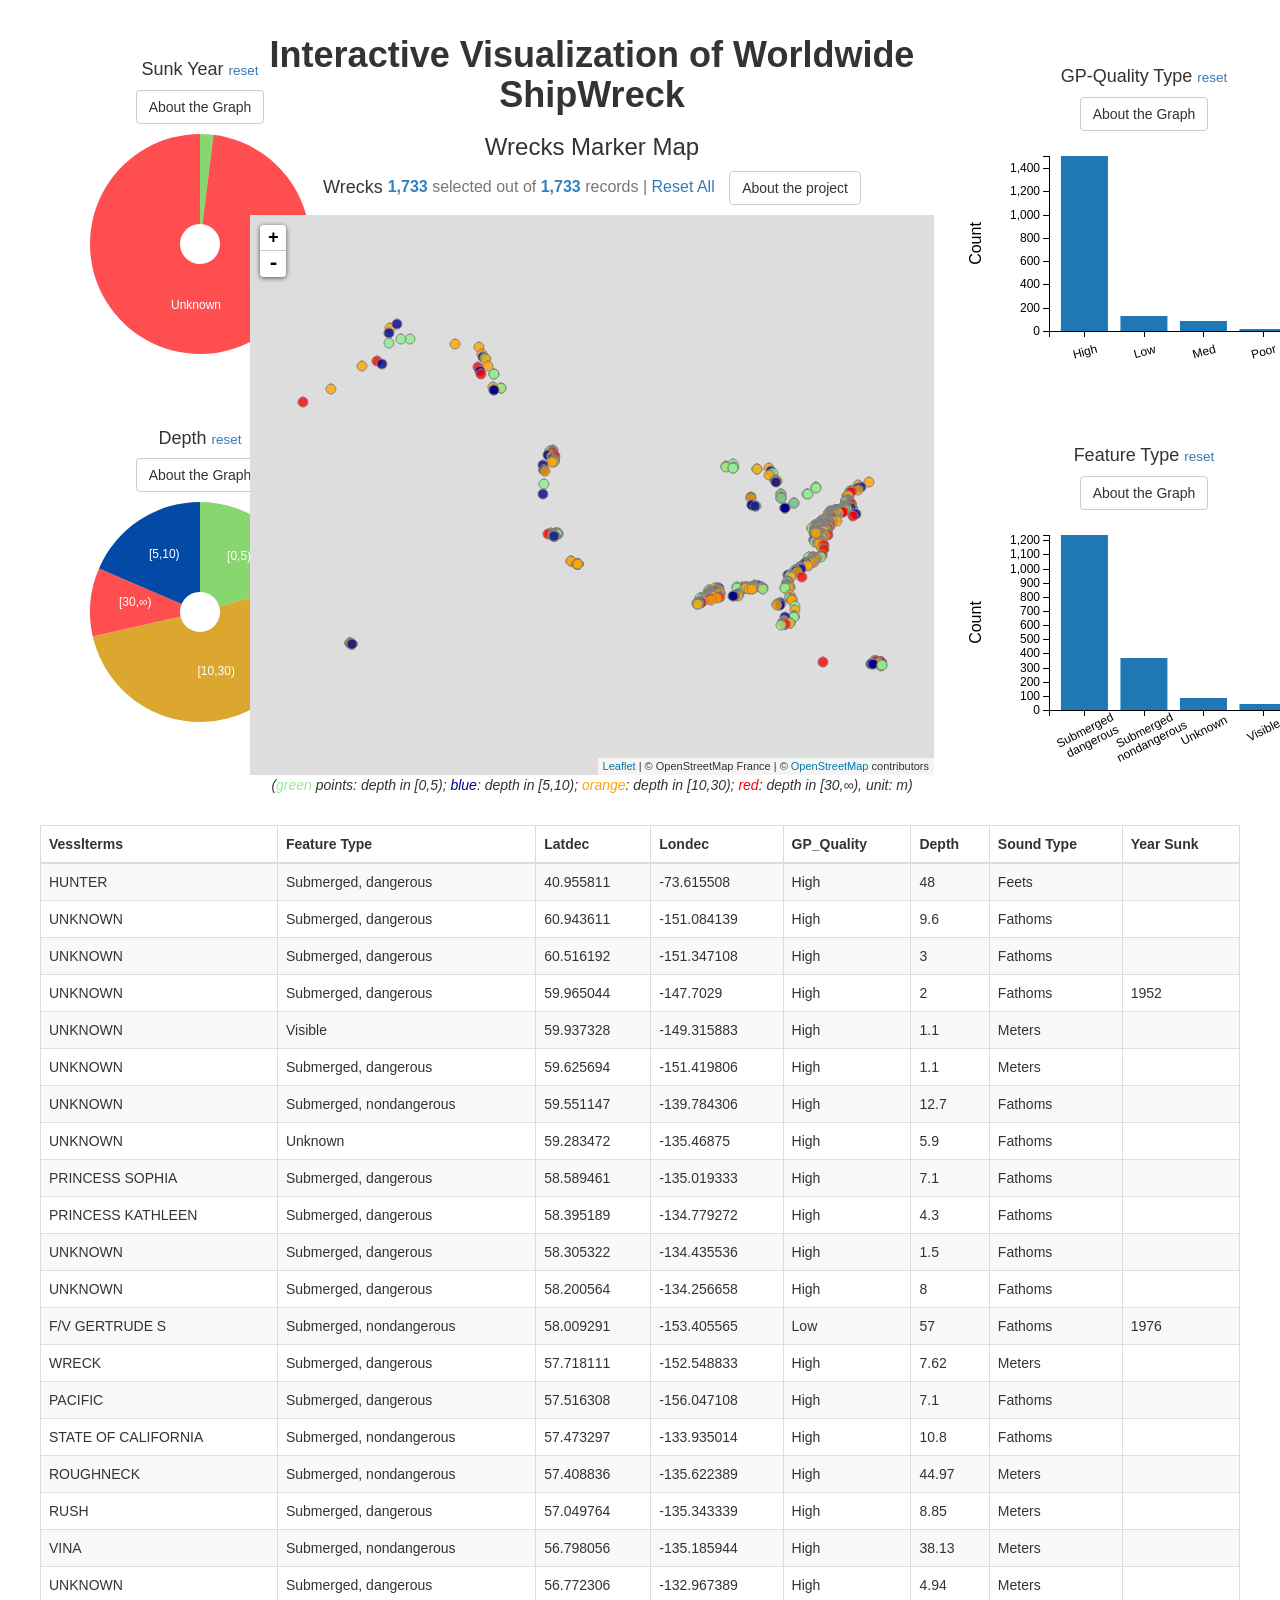
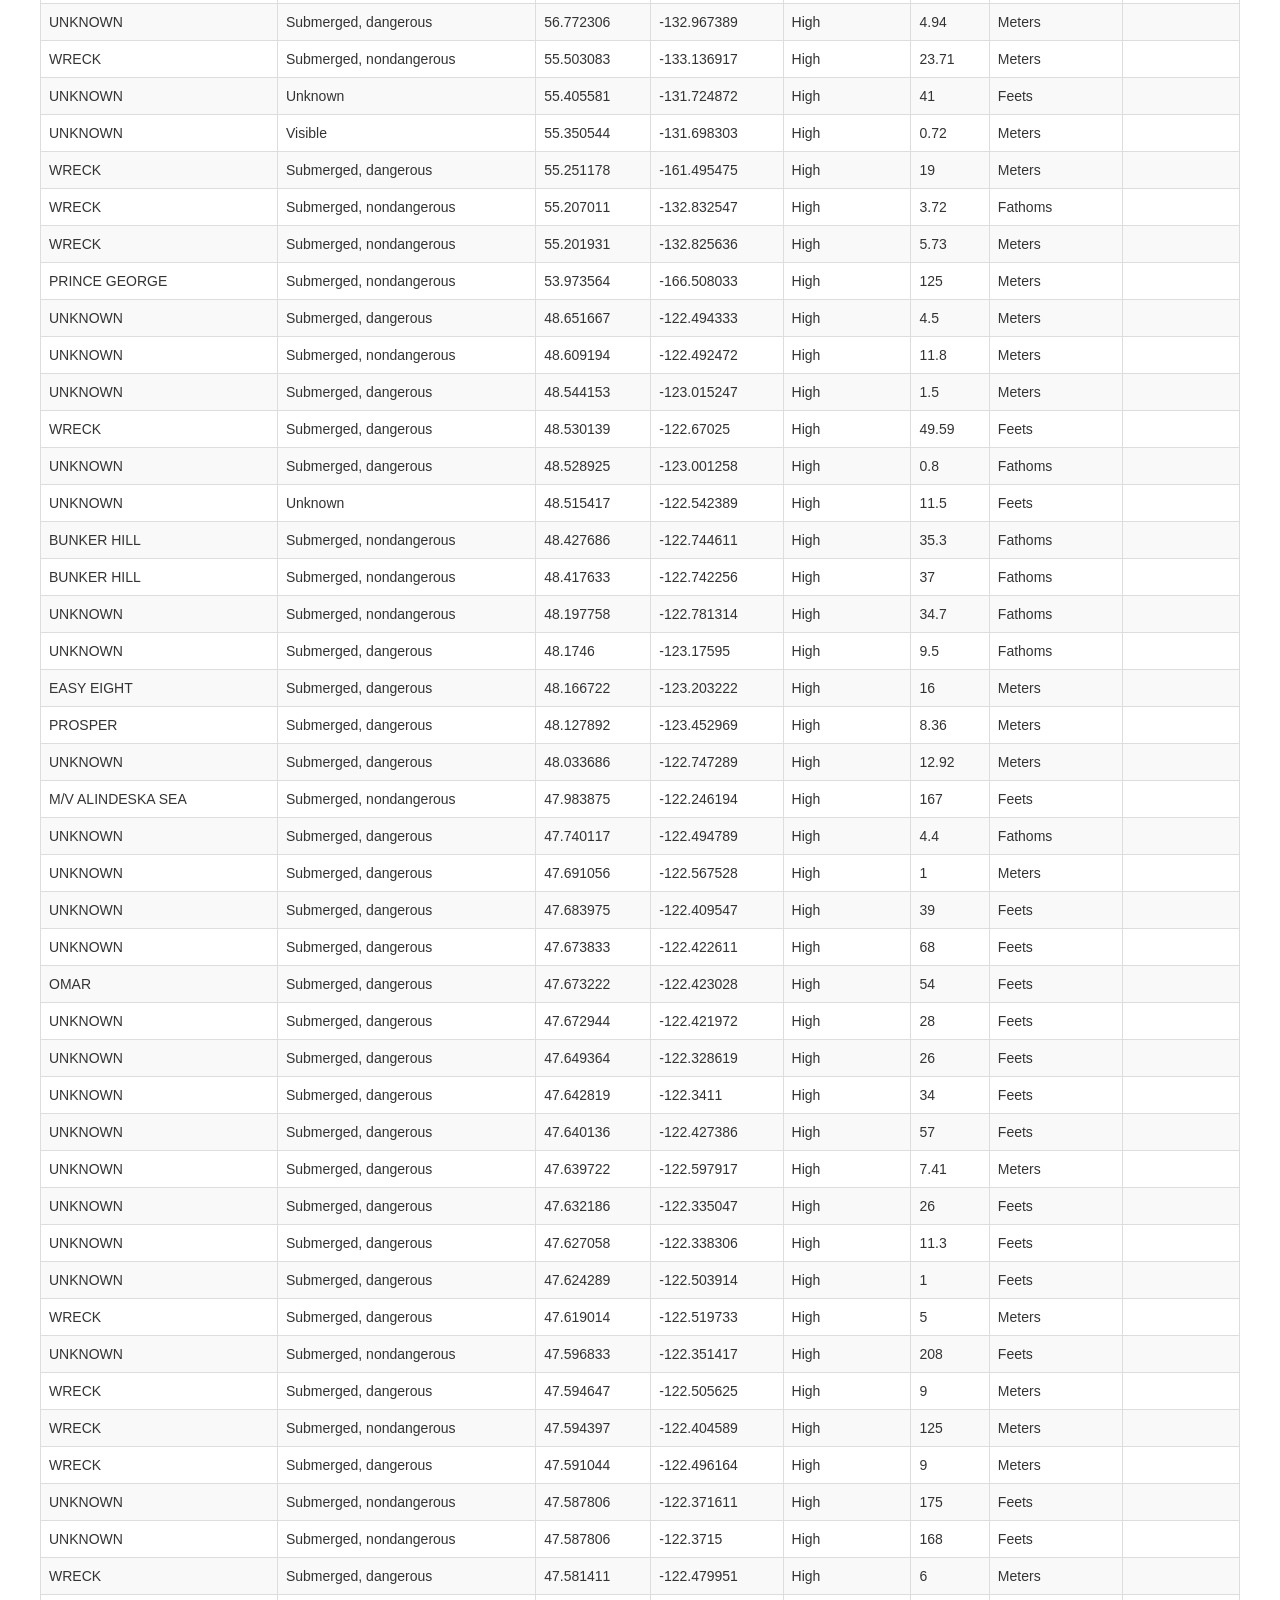
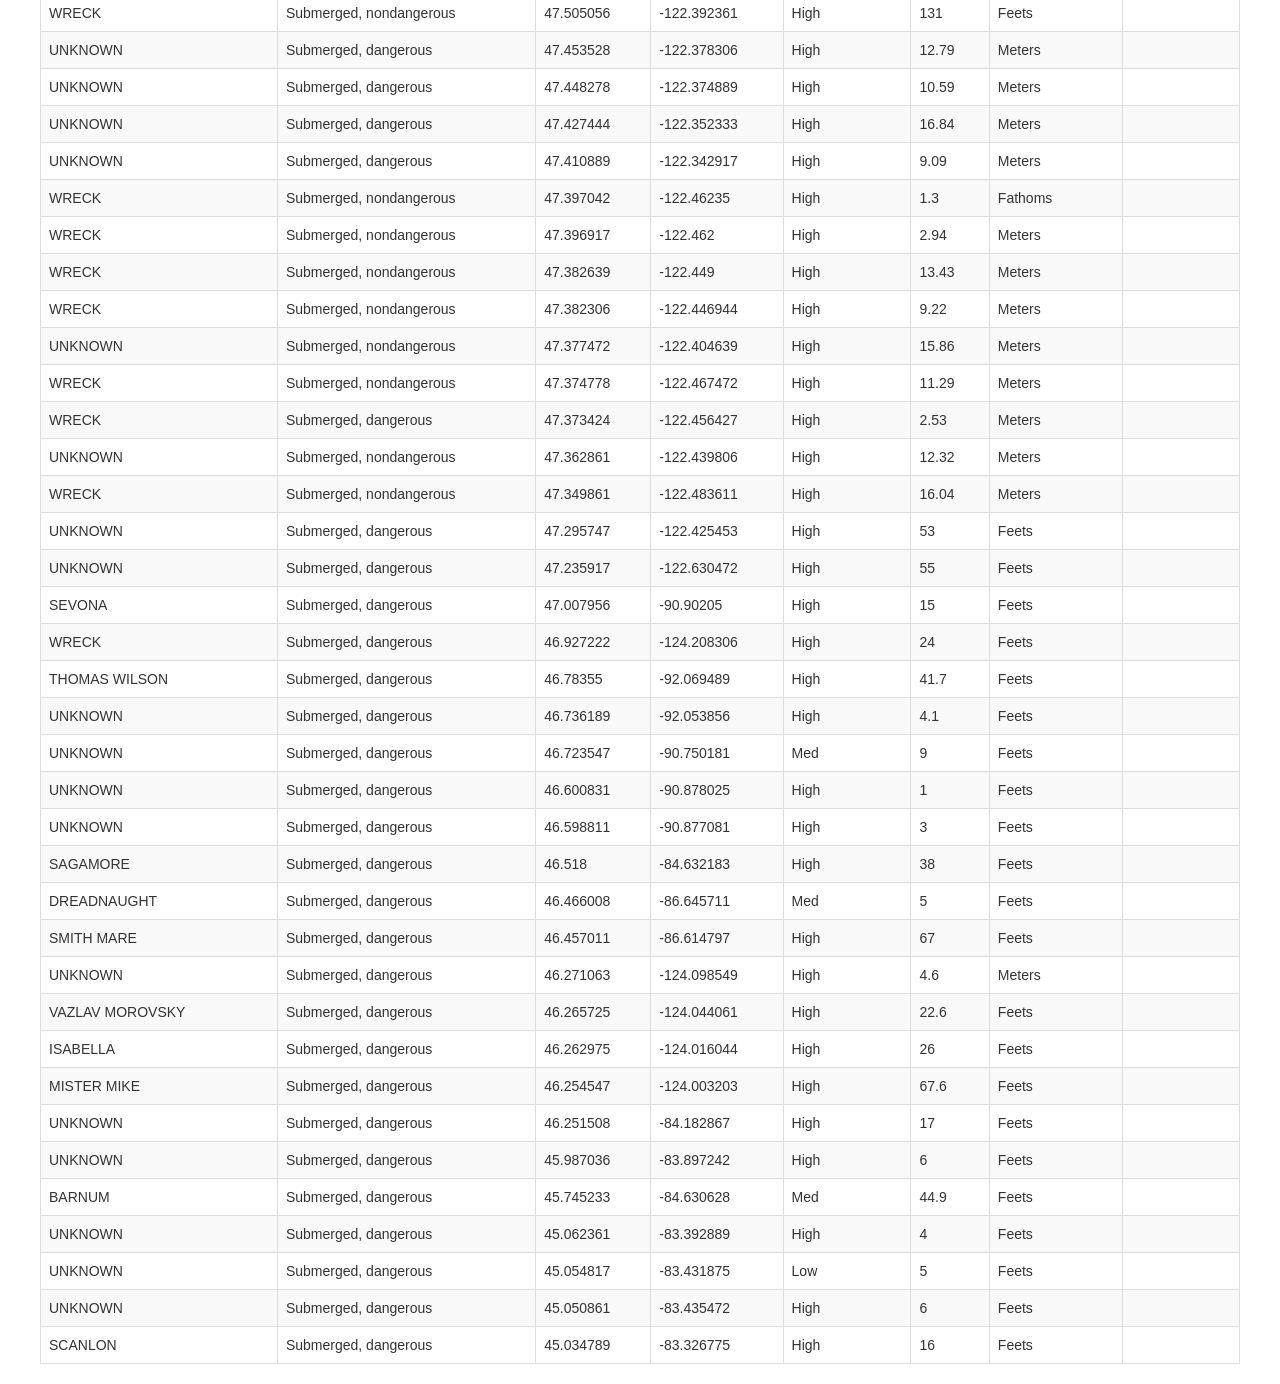
==== index.html @ 2f86470c "Update index.html" ====
<!DOCTYPE html>
<html lang="en">

<head>
    <meta http-equiv="Content-Type" content="text/html; charset=UTF-8">
    <title>Worldwide Wreck Locations</title>
    <meta charset="UTF-8">
    <link rel="icon" href="images/wreck_icon.png" type="image/x-icon">
    <link rel="stylesheet" type="text/css" href="JS_CSS_downloaded_libraries/dc.css">
    <link rel="stylesheet" type="text/css" href="JS_CSS_downloaded_libraries/leaflet.css">
    <link rel="stylesheet" type="text/css" href="JS_CSS_downloaded_libraries/bootstrap.css">
    <link rel="stylesheet" type="text/css" href="myCSS_styleFiles/main.css">
</head>

<body>
    <div class="container-fluid">
        <div class="col" id="control-row" style="float:left; width:15%; margin-right: 30px; margin-top: 50px; margin-bottom:20px; height: 30%;">
            <div class="pie-chart text-center">
                <table align="center">
                    <tr>
                        <td>
                            <h4>Sunk Year <small><a id="year">reset</a></small></h4>
                        </td>
                    </tr>
                    <tr>
                        <td>
                            <button type="button" class="btn btn-default info" data-toggle="modal" data-target="#myModal1">About the Graph</button>
                        </td>
                    </tr> 
                    <tr>
                        <td>
                            <div class="dc-chart" id="chart-ring-year" style="margin-top: 10px;"></div>
                        </td>
                    </tr>
                </table>
            </div>
            <!-- <div class="pie-chart text-center">
                <table align="center">
                    <tr>
                        <td>
                            <h4><br>GP-Quality Type <small><a id="injury" href="#">reset</a></small></h4>
                        </td>
                    </tr>
                    <tr>
                        <td>
                            <div class="dc-chart" id="chart-ring-injury" style="margin-top: 10px;"></div>
                        </td>
                    </tr>
                    <tr>
                        <td>
                            <button type="button" class="btn btn-default info" data-toggle="modal" data-target="#myModal2">About the Graph</button>
                        </td>
                    </tr> 
                </table>
            </div> -->
            <div class="pie-chart text-center">
                <table align="center">
                    <tr>
                        <td>
                            <h4><br>Depth <small><a id="season">reset</a></small> </h4>
                        </td>
                    </tr>
                    <tr>
                        <td>
                            <button type="button" class="btn btn-default info" data-toggle="modal" data-target="#myModal3">About the Graph</button>
                        </td>
                    </tr>
                    <tr>
                        <td>
                            <div class="dc-chart" id="chart-ring-season" style="margin-top: 10px;"></div>
                        </td>
                    </tr> 
                </table>
            </div>
        </div>
        <div class="dc-data-count dc-chart text-center" id="data-count" style="float:left; margin-bottom:20px; width: 57%;">
            <h1><b>Interactive Visualization of Worldwide ShipWreck</b></h1>
            <h3>Wrecks Marker Map</h3>
                    <h4 class="text-center">Wrecks
                        <small style="margin-right:10px;">
                            <span class="filter-count"></span> selected out of <span class="total-count"></span>
                            records |
                            <a id="all" href="#">Reset All</a>
                            </span>
                        </small>
                        <button type="button" class="btn btn-default info" data-toggle="modal"
                            data-target="#myModal">About the project</button>
                    </h4>

            <div class="row text-center" id="control-row">
                <div class="col-xs-7 text-center" style="width:100%; height: 560px;">
                    <div id="map" ></div>
                </div>   
            </div>
            <p><i>(<span style="color:lightgreen">green</span> points: depth in [0,5); <span
                style="color:darkblue">blue</span>: depth in [5,10); <span
                style="color:orange">orange</span>: depth in [10,30); <span style="color:red">red</span>:
                depth in [30,∞), unit: m)</i></p>
        </div>
        <div class="col" style="float:left; width:10%; margin-top: 57px; margin-left:20px;">
            <div class="row-xs-5 row-md-3" style="text-align: center;">
                <table align="center">
                    <tr>
                        <td>
                            <h4>GP-Quality Type <small><a id="sound" href="#">reset</a></small></h4>
                        </td>
                    </tr>
                    <tr>
                        <td>
                            <button type="button" class="btn btn-default info" data-toggle="modal" data-target="#myModal2">About the Graph</button>
                        </td>
                    </tr>
                    <tr>
                        <td>
                            <div class="dc-chart" id="chart-continent-count"></div>
                        </td>
                    </tr> 
                </table>
            </div>
            <div class="row-xs-5 row-md-3" style="text-align: center;">
                <table align="center">
                    <tr>
                        <td>
                            <h4>Feature Type <small><a id="feature" href="#">reset</a></small></h4>
                        </td>
                    </tr>
                    <tr>
                        <td>
                            <button type="button" class="btn btn-default info" data-toggle="modal" data-target="#myModal5">About the Graph</button>
                        </td>
                    </tr>
                    <tr>
                        <td>
                            <div class="dc-chart" id="chart-cause-count"></div>
                        </td>
                    </tr> 
                </table>
            </div>
        </div>
        <div class="row">
            <div class="col-xs-12">
                <table class="table table-bordered table-striped" id="data-table">
                    <thead>
                        <tr class="header">
                            <th>Vesslterms</th>
                            <th>Feature Type</th>
                            <th>Latdec</th>
                            <th>Londec</th>
                            <th>GP_Quality</th>
                            <th>Depth</th>
                            <th>Sound Type</th>
                            <th>Year Sunk</th>
                        </tr>
                    </thead>
                </table>
            </div>
        </div>

        <script type="text/javascript" src="JS_CSS_downloaded_libraries/d3.js"></script>
        <script type="text/javascript" src="JS_CSS_downloaded_libraries/crossfilter.js"></script>
        <script type="text/javascript" src="JS_CSS_downloaded_libraries/dc.js"></script>
        <script type="text/javascript" src="JS_CSS_downloaded_libraries/leaflet.js"></script>
        <script type="text/javascript" src="JS_CSS_downloaded_libraries/underscore-min.js"></script>
        <script type="text/javascript" src="JS_CSS_downloaded_libraries/jQuery.js"></script>
        <script type="text/javascript" src="JS_CSS_downloaded_libraries/Bootstrap.js"></script>
        <script type="text/javascript">
            /* instantiate and configure map */
            var map = L.map('map');
            var wreckMarkers = new L.FeatureGroup();
            var OpenStreetMap = L.tileLayer('https://{s}.tile.openstreetmap.fr/osmfr/{z}/{x}/{y}.png', {
                maxZoom: 20,
                attribution: '&copy; OpenStreetMap France | &copy; <a href="https://www.openstreetmap.org/copyright">OpenStreetMap</a> contributors'
            });

            OpenStreetMap.addTo(map);

            d3.csv("data/AWOIS_Wrecks.csv", function (error, data) {
                var ndx = crossfilter(data);

                var seasonDim = ndx.dimension(function (d) {
                    let depth = d["DEPTH"], unit = d["SOUNDING_TYPE"];
                    if(unit == "Feets") depth = depth * 0.3048;
                    if(unit == "Fathoms") depth = depth * 1.8288;
                    if(unit == "Wire-drag, Feets") depth = depth * 0.3048;
                    if (depth < 5)
                        return "[0,5)";
                    if (depth < 10)
                        return "[5,10)";
                    if (depth < 30)
                        return "[10,30)";
                    return "[30,∞)";
                });
                var yearDim = ndx.dimension(function (d) {
                    if (d["YEARSUNK"] == "") return "Unknown";
                    return "Known"
                });
                var injuryDim = ndx.dimension(function (d) {
                    return d["GP_QUALITY"];
                });
                var continentDim = ndx.dimension(function (d) {
                    return d["GP_QUALITY"];
                });
                var causeDim = ndx.dimension(function (d) {
                    return d["FEATURE_TYPE"];
                });
                var allDim = ndx.dimension(function (d) {
                    return d;
                });

                var all = ndx.groupAll();
                var seasonGroup = seasonDim.group().reduceCount(),
                    injuryGroup = injuryDim.group().reduceCount(),
                    continentGroup = continentDim.group().reduceCount(),
                    yearGroup = yearDim.group().reduceCount(),
                    causeGroup = causeDim.group().reduceCount();

                var seasonChart = dc.pieChart('#chart-ring-season'),
                    yearChart = dc.pieChart('#chart-ring-year'),
                    injuryChart = dc.pieChart('#chart-ring-injury'),
                    continentCountBarChart = dc.barChart('#chart-continent-count'),
                    causeCountBarChart = dc.barChart('#chart-cause-count'),
                    dataCount = dc.dataCount('#data-count'),
                    dataTable = dc.dataTable('#data-table');

                injuryChart
                    .width(320)
                    .height(220)
                    .ordinalColors(['lightgreen', 'orange', 'darkblue', 'red'])
                    .dimension(injuryDim)
                    .group(injuryGroup)
                    .innerRadius(20)

                yearChart
                    .width(320)
                    .height(220)
                    .ordinalColors(['#88d670', '#ff4e50'])
                    .dimension(yearDim)
                    .group(yearGroup)
                    .innerRadius(20)
                    .ordering(function (d) {
                        var order = {
                            'Known': 1,
                            'Unknown': 2
                        };
                        return order[d.key];
                    });

                seasonChart
                    .width(320)
                    .height(220)
                    .ordinalColors(['#88d670', '#DBA72E', '#ff4e50', '#034AA6', '#493F3F'])
                    .dimension(seasonDim)
                    .group(seasonGroup)
                    .innerRadius(20)
                    .ordering(function (d) {
                        var order = {
                            'spring': 1,
                            'summer': 2,
                            'fall': 3,
                            'winter': 4,
                            'unknown': 5,
                        };
                        return order[d.key];
                    });

                continentCountBarChart
                    .width(350)
                    .height(300)
                    .dimension(continentDim)
                    .group(continentGroup)
                    .x(d3.scale.ordinal().domain(
                        continentDim)) //d3.scale.ordinal().domain(genusDim) //d3.scaleBand() for d3 v4
                    .xUnits(dc.units.ordinal)
                    .elasticX(true)
                    .elasticY(true)
                    .brushOn(false)
                    // .centerBar(true)
                    .barPadding(0.2)
                    .outerPadding(0.2)
                    // .gap(30)
                    .yAxisLabel('Count')
                    .margins({
                        top: 25,
                        right: 20,
                        bottom: 100,
                        left: 80
                    })
                    // because of the x axix label, need to set the bootom margin a large number
                    .renderlet(function (chart) {
                        chart.selectAll("g.x text")
                            // .attr('dx', '-30')
                            .attr('dx', '-5')
                            .attr('dy', '15')
                            .attr('transform', "rotate(-15)")
                            .html(function(d) {
                                return d.replace(/,/g, "<br>")
                            });
                    });

                causeCountBarChart
                    .width(350)
                    .height(300)
                    .dimension(causeDim)
                    .group(causeGroup)
                    .x(d3.scale.ordinal().domain(
                        causeDim)) //d3.scale.ordinal().domain(genusDim) //d3.scaleBand() for d3 v4
                    .xUnits(dc.units.ordinal)
                    .elasticX(true)
                    .elasticY(true)
                    .brushOn(false)
                    // .centerBar(true)
                    .yAxisLabel('Count')
                    .margins({
                        top: 25,
                        right: 20,
                        bottom: 100,
                        left: 80
                    })
                    .barPadding(0.2)
                    .outerPadding(0.2)
                    // .gap(20)
                    // because of the x axix label, need to set the bootom margin a large number
                    .renderlet(function (chart) {
                        chart.selectAll("g.x text")
                            // .attr('dx', '-30')
                            .attr('transform', "rotate(-27)")
                            .html(function(d) {
                                var lines = d.split(",");
                                return lines.map(function(line, i) {
                                    return "<tspan x='" + (-10*i+1) + "' dy='" + 1.1 + "em'>" + line + "</tspan>";
                                }).join("");
                            })
                            .attr('dx', '-10')
                            .attr('dy', '45');
                    });
                

                dataCount
                    .dimension(ndx)
                    .group(all);

                // This is where you can adjust the columns of the fields in the tale.
                dataTable
                    .dimension(allDim)
                    .group(function (d) {
                        return 'dc.js insists on putting a row here so I remove it using JS';
                    })
                    .size(100)
                    .columns([
                        function (d) {
                            return d["VESSLTERMS"];
                        },
                        function (d) {
                            return d["FEATURE_TYPE"];
                        },
                        function (d) {
                            return d["LATDEC"];
                        },
                        function (d) {
                            return d["LONDEC"];
                        },
                        function (d) {
                            return d["GP_QUALITY"];
                        },
                        function (d) {
                            return d["DEPTH"];
                        },
                        function (d) {
                            return d["SOUNDING_TYPE"];
                        },
                        function (d) {
                            return d["YEARSUNK"];
                        },

                    ])
                    // This is the place to sort the data table, choose one of the table columns.
                    .sortBy(dc.pluck('country_captalized'))
                    .order(d3.descending)
                    .on('renderlet', function (table) {
                        // each time table is rendered remove nasty extra row dc.js insists on adding
                        table.select('tr.dc-table-group').remove();

                        // update map with Wrecks to match filtered data
                        wreckMarkers.clearLayers();
                        _.each(allDim.top(Infinity), function (d) {
                            var longitude = d["LONDEC"];
                            var latitude = d["LATDEC"];
                            var vessel = d["VESSLTERMS"];
                            var depth = d["DEPTH"];
                            var location = d["location"];
                            var year = d["YEARSUNK"];
                            var gp_quality = d["GP_QUALITY"];
                            var history = d["HISTORY"];

                            var fillColor_Var = "";
                            let unit = d["SOUNDING_TYPE"];
                            if(unit == "Feets") depth = depth * 0.3048;
                            if(unit == "Fathoms") depth = depth * 1.8288;
                            if(unit == "Wire-drag, Feets") depth = depth * 0.3048;

                            if (depth < 5) {
                                fillColor_Var = "lightgreen";
                            } else if (depth < 10) {
                                fillColor_Var = "darkblue";
                            } else if (depth < 30) {
                                fillColor_Var = "orange";
                            } else if (depth != "") {
                                fillColor_Var = "red";
                            } else {
                                fillColor_Var = "#493F3F";
                            }

                            var marker = L.circleMarker([latitude, longitude], {
                                radius: 5,
                                fillColor: fillColor_Var,
                                color: "gray",
                                weight: 1,
                                opacity: 1,
                                fillOpacity: 0.8
                            });

                            marker.bindPopup("<b> Vesselterm: </b>" + vessel + "<br>" +
                                "<b> Depth: </b>" + depth + "m<br>" +
                                "<b> Location: </b>" + '(' + longitude + ',' + latitude +
                                ')' + "<br>" +
                                "<b> Sunk Year: </b>" + year + "<br>" +
                                "<b> GP Quality: </b>" + gp_quality + "<br>" +
                                "<b> History: </b>" + history + "<br>");
                            wreckMarkers.addLayer(marker);
                        });
                        map.addLayer(wreckMarkers);
                        map.fitBounds(wreckMarkers.getBounds());
                    });

                // register handlers
                d3.selectAll('a#all').on('click', function () {
                    dc.filterAll();
                    dc.renderAll();
                });

                d3.selectAll('a#season').on('click', function () {
                    seasonChart.filterAll();
                    dc.redrawAll();
                });

                d3.selectAll('a#year').on('click', function () {
                    yearChart.filterAll();
                    dc.redrawAll();
                });

                d3.selectAll('a#injury').on('click', function () {
                    injuryChart.filterAll();
                    dc.redrawAll();
                });

                d3.selectAll('a#sound').on('click', function () {
                    continentCountBarChart.filterAll();
                    dc.redrawAll();
                });

                d3.selectAll('a#feature').on('click', function () {
                    causeCountBarChart.filterAll();
                    dc.redrawAll();
                });

                // showtime!
                dc.renderAll();

            });
        </script>

        <!-- Model code begin -->

        <!-- Modal -->
        <div class="modal fade" id="myModal" role="dialog">
            <div class="modal-dialog">

                <!-- Modal content-->
                <div class="modal-content">
                    <div class="modal-header">
                        <button type="button" class="close" data-dismiss="modal">&times;</button>
                        <h4 class="modal-title">About Info for Worldwide Wrecks Web Map App</h4>
                    </div>
                    <div class="modal-body">
                        <h1>SDU Visualization</h1>
                        <h2>项目背景介绍</h2>
                        <p>
                            2022年7月2日，广东阳江海域发生了一起沉船事故。海上风电场项目施工浮吊船“福景001”轮在广东阳江附近海域防台锚地避3号台风“暹芭”时发生意外，锚链断裂、走锚遇险，20多条鲜活的生命就这样离我们而去。无独有偶，近几十年来，随着海洋工业的发展，世界上的沉船事故屡有发生。不同与人类的主场陆地，沉船事件发生时，深邃的海洋使人们的自救和政府的搜救变得十分困难，因此总会造成十分严重的灾难。<br>
                            我们小组了解了近年来的沉船事件后，决定使用历年来的沉船数据，制作一个Dashboard，整合归纳多年来的数据。世事无常，人生在世，我们永远无法预料意外和明天究竟哪一个会先到，很多意外的发生往往不会给人留下丝毫反应的机会，前一刻还在一起说笑的两个人，瞬间就可能会阴阳两隔。希望我们制作的项目能够对相关行业提供一定的帮助。。。。。。。
                        </p>
                        <h2>功能</h2>
                        <ul>
                            <li>提供可缩放、可移动的地图模块</li>
                            <li>提供详细数据</li>
                            <li>提供多种可交互可视化</li>
                        </ul>
                        <h2>可实现问题</h2>
                        <ul>
                            <li>哪些季节容易发生事故？</li>
                            <li>不同的地方容易发生什么类型的事故？</li>
                            <li>哪些地方是事故高发地？</li>
                            <li>在有原因的事故中，沉船时发生的活动是什么？</li>
                            <li>发生事故时水的深度，地点和事故类型的关系是什么？</li>
                        </ul>
                        <h2>项目意义</h2>
                        <p>使用沉船数据可以帮助我们了解沉船事件的发生情况，比如事件发生的频率、影响因素等。这有助于我们分析事故原因，并采取相应措施来预防类似事件的发生。沉船数据的分析也有助于我们了解沉船事件对海洋生态、海事交通以及经济等方面的影响，为相关部门制定政策和决策提供依据。
                        </p>
                        <h2>项目部署</h2>
                        <p>当前项目已部署至github.io</p>
                    </div>
                    <div class="modal-footer">
                        <button type="button" class="btn btn-default" data-dismiss="modal">Close</button>
                    </div>
                </div>

            </div>
        </div>

        <div class="modal fade1" id="myModal1" role="dialog">
            <div class="modal-dialog">

                <!-- Modal content-->
                <div class="modal-content">
                    <div class="modal-header">
                        <button type="button" class="close" data-dismiss="modal">&times;</button>
                        <h4 class="modal-title">Sunk Year</h4>
                    </div>
                    <div class="modal-body">
                        <p>
                            在本数据集中，大部分数据没有确切的沉没年份，仅有极少的部分船沉没的具体年份，观察地图与可以发现，这些沉船大都是在极度靠近海岸或者航线的地方。观察有沉没事件的所有34组数据，有33组发生在经济大萧条之后，有25组发生在二战结束之后，因此我们认为这极有可能是为了发展经济，在开拓海岸线或修建航道时不小心失事的船只，因此被及时记录在案，有着详细的沉没时间。
                        </p>
                        <p>
                            另外关于很多沉船为何会没有具体的沉没时间，我们也有所看法。航海业可以追溯到2500多年前，而早在公元15世纪，航海业就已经十分兴盛，无论是郑和下西洋，还是哥伦布发现新大陆、麦哲伦环球航行，都展现了当时的航海实力。然而，在多年之前，工业水平还不成熟，船只质量也良莠不齐，再加上没有今天的高科技，不知道有多少船只永远沉眠在海底。而那时也没有强大的信息统计能力和信息储备能力，因此很多船只的沉没都无法追本溯源。根据国际海洋考古组织的最新资料表明，在世界大洋的深处，仅近400年来，全世界沉入海洋的舰船就多达25万艘。如此巨大的基数，再加上对于科学家来说，很多时候船只所处的年代、沉没的原因和其内部还存有的信息远比船只的具体沉没时间更为重要，很多沉船没有具体的沉没时间也就无可厚非。
                        </p>
                    </div>
                    <div class="modal-footer">
                        <button type="button" class="btn btn-default" data-dismiss="modal">Close</button>
                    </div>
                </div>

            </div>
        </div>

        <div class="modal fade" id="myModal2" role="dialog">
            <div class="modal-dialog">

                <!-- Modal content-->
                <div class="modal-content">
                    <div class="modal-header">
                        <button type="button" class="close" data-dismiss="modal">&times;</button>
                        <h4 class="modal-title">GP Quality</h4>
                    </div>
                    <div class="modal-body">
                        <p>
                            本数据集有一个较为独特的离散数据为GP-Quality，翻译过来大致是定位精度。该项其实和沉船本身关系较小，更多的是测量仪器、测量方式的误差。通过看图可以发现，大致上，精度较低的数据点和精度较高的数据点相比，离海岸和航道更远。
                        </p>
                    </div>
                    <div class="modal-footer">
                        <button type="button" class="btn btn-default" data-dismiss="modal">Close</button>
                    </div>
                </div>

            </div>
        </div>

        <div class="modal fade" id="myModal3" role="dialog">
            <div class="modal-dialog">

                <!-- Modal content-->
                <div class="modal-content">
                    <div class="modal-header">
                        <button type="button" class="close" data-dismiss="modal">&times;</button>
                        <h4 class="modal-title">Depth</h4>
                    </div>
                    <div class="modal-body">
                        <p>
                            ​海水透明度（seawater transparency）是海水能见度的一种量度。通常以直径30cm的白色圆盘垂直放入海水中的可见深度来表示。大洋中悬浮物较少，透明度一般可达50～60米；近海悬浮物较多，约达10～30米；河口地区因水中含有大量泥沙，常缩小至1～2米。考虑到在近海地区常使用视觉作辅助，而大洋深处更多依靠仪器和蛙人，因此我们将沉船深度分为[0m, 5m)，[5m, 10m)，[10m,  30m)和[30m, ∞)四个区间。可以看到，大部分沉船事件的船骸都处[30m, ∞)这个区间。选中不同的区间，观察地图上的分布。
                        </p>
                        <ul>
                            <li>
                                在[0m, 5m)区间，大部分事故都发生在离海岸极近的地方，甚至就是河流入海口。
                            </li>
                            <li>
                                在[5m, 10m)区间，情况与上个区间类似，大都发生在临海的航道附近。
                            </li>
                            <li>
                                在[10m, 30m)区间，沉船事件的数量明显增加，其发生的地点也多出现在近海。但是出现在海峡中的也不在少数。
                            </li>
                            <li>
                                在[30m, ∞)区间，大部分沉船事件的位置离海更远。
                            </li>
                        </ul>
                    </div>
                    <div class="modal-footer">
                        <button type="button" class="btn btn-default" data-dismiss="modal">Close</button>
                    </div>
                </div>

            </div>
        </div>
        <div class="modal fade" id="myModal5" role="dialog">
            <div class="modal-dialog">

                <!-- Modal content-->
                <div class="modal-content">
                    <div class="modal-header">
                        <button type="button" class="close" data-dismiss="modal">&times;</button>
                        <h4 class="modal-title">Feature Type</h4>
                    </div>
                    <div class="modal-body">
                        <p>
                            自古行船三分险，沉船的历史是随着航海史一起发展的，海上航行的船舶由于不同的原因，如碰撞、火灾事故、遭遇恶劣天气、违法超载运输或者船舶操纵不当等都有可能造成船舶的沉没。随着海上船舶交通日益繁重，水深优良、交通有序的通航水域是船舶安全航行的保障，沉船就成为了严重影响通航安全的重大隐患。
                        </p>
                        <p>
                            在本数据集中，沉船分为四种，已沉没且对航行有危险的、已沉没但对航行没有危险的，肉眼可见的和未知的。其中已沉没且对航行有危险的占绝大多数。选中不同种类，观察地图上的分布。
                        </p>
                        <ul>
                            <li>
                                肉眼可见的沉船，大多分布在离海岸极近的地方，这些地方深度较浅，船只沉没后也容易被看到。
                            </li>
                            <li>
                                已沉没但对航行没有危险的的沉船，可以看到其大部分深度都在30m以上。且其多分布在离航道较远的地方，离航道较近也大都深度较深。
                            </li>
                            <li>
                                已沉没但对航行有危险的沉船，多出现在航道附近，且其平均深度相较于无危险的较浅，尤其是[0m, 10m)区间，比例显著增加。
                            </li>
                        </ul>
                    </div>
                    <div class="modal-footer">
                        <button type="button" class="btn btn-default" data-dismiss="modal">Close</button>
                    </div>
                </div>

            </div>
        </div>
        <!-- Model compoent end  -->
</body>

</html>
---- JS_CSS_downloaded_libraries/dc.css ----
div.dc-chart {
    float: left;
}

.dc-chart rect.bar {
    stroke: none;
    cursor: pointer;
}

.dc-chart rect.bar:hover {
    fill-opacity: .5;
}

.dc-chart rect.stack1 {
    stroke: none;
    fill: red;
}

.dc-chart rect.stack2 {
    stroke: none;
    fill: green;
}

.dc-chart rect.deselected {
    stroke: none;
    fill: #ccc;
}

.dc-chart .empty-chart .pie-slice path {
    fill: #FFEEEE;
    cursor: default;
}

.dc-chart .empty-chart .pie-slice {
    cursor: default;
}

.dc-chart .pie-slice {
    fill: white;
    font-size: 12px;
    cursor: pointer;
}

.dc-chart .pie-slice.external{
    fill: black;
}

.dc-chart .pie-slice :hover {
    fill-opacity: .8;
}

.dc-chart .pie-slice.highlight {
    fill-opacity: .8;
}

.dc-chart .selected path {
    stroke-width: 3;
    stroke: #ccc;
    fill-opacity: 1;
}

.dc-chart .deselected path {
    stroke: none;
    fill-opacity: .5;
    fill: #ccc;
}

.dc-chart .axis path, .axis line {
    fill: none;
    stroke: #000;
    shape-rendering: crispEdges;
}

.dc-chart .axis text {
    font: 10px sans-serif;
}

.dc-chart .grid-line {
    fill: none;
    stroke: #ccc;
    opacity: .5;
    shape-rendering: crispEdges;
}

.dc-chart .grid-line line {
    fill: none;
    stroke: #ccc;
    opacity: .5;
    shape-rendering: crispEdges;
}

.dc-chart .brush rect.background {
    z-index: -999;
}

.dc-chart .brush rect.extent {
    fill: steelblue;
    fill-opacity: .125;
}

.dc-chart .brush .resize path {
    fill: #eee;
    stroke: #666;
}

.dc-chart path.line {
    fill: none;
    stroke-width: 1.5px;
}

.dc-chart circle.dot {
    stroke: none;
}

.dc-chart g.dc-tooltip path {
    fill: none;
    stroke: grey;
    stroke-opacity: .8;
}

.dc-chart path.area {
    fill-opacity: .3;
    stroke: none;
}

.dc-chart .node {
    font-size: 0.7em;
    cursor: pointer;
}

.dc-chart .node :hover {
    fill-opacity: .8;
}

.dc-chart .selected circle {
    stroke-width: 3;
    stroke: #ccc;
    fill-opacity: 1;
}

.dc-chart .deselected circle {
    stroke: none;
    fill-opacity: .5;
    fill: #ccc;
}

.dc-chart .bubble {
    stroke: none;
    fill-opacity: 0.6;
}

.dc-data-count {
    float: right;
    margin-top: 15px;
    margin-right: 15px;
}

.dc-data-count .filter-count {
    color: #3182bd;
    font-weight: bold;
}

.dc-data-count .total-count {
    color: #3182bd;
    font-weight: bold;
}

.dc-data-table {
}

.dc-chart g.state {
    cursor: pointer;
}

.dc-chart g.state :hover {
    fill-opacity: .8;
}

.dc-chart g.state path {
    stroke: white;
}

.dc-chart g.selected path {
}

.dc-chart g.deselected path {
    fill: grey;
}

.dc-chart g.selected text {
}

.dc-chart g.deselected text {
    display: none;
}

.dc-chart g.county path {
    stroke: white;
    fill: none;
}

.dc-chart g.debug rect {
    fill: blue;
    fill-opacity: .2;
}

.dc-chart g.row rect {
    fill-opacity: 0.8;
    cursor: pointer;
}

.dc-chart g.row rect:hover {
    fill-opacity: 0.6;
}

.dc-chart g.row text {
    fill: white;
    font-size: 12px;
    cursor: pointer;
}

.dc-legend {
    font-size: 11px;
}

.dc-legend-item {
    cursor: pointer;
}

.dc-chart g.axis text {
    /* Makes it so the user can't accidentally click and select text that is meant as a label only */
    -webkit-user-select: none; /* Chrome/Safari */
    -moz-user-select: none; /* Firefox */
    -ms-user-select: none; /* IE10 */
    -o-user-select: none;
    user-select: none;
    pointer-events: none;
}

.dc-chart path.highlight {
    stroke-width: 3;
    fill-opacity: 1;
    stroke-opacity: 1;
}

.dc-chart .highlight {
    fill-opacity: 1;
    stroke-opacity: 1;
}

.dc-chart .fadeout {
    fill-opacity: 0.2;
    stroke-opacity: 0.2;
}

.dc-chart path.dc-symbol, g.dc-legend-item.fadeout {
    fill-opacity: 0.5;
    stroke-opacity: 0.5;
}

.dc-hard .number-display {
    float: none;
}

.dc-chart .box text {
    font: 10px sans-serif;
    -webkit-user-select: none; /* Chrome/Safari */
    -moz-user-select: none; /* Firefox */
    -ms-user-select: none; /* IE10 */
    -o-user-select: none;
    user-select: none;
    pointer-events: none;
}

.dc-chart .box line,
.dc-chart .box circle {
    fill: #fff;
    stroke: #000;
    stroke-width: 1.5px;
}

.dc-chart .box rect {
    stroke: #000;
    stroke-width: 1.5px;
}

.dc-chart .box .center {
    stroke-dasharray: 3,3;
}

.dc-chart .box .outlier {
    fill: none;
    stroke: #ccc;
}

.dc-chart .box.deselected .box {
    fill: #ccc;
}

.dc-chart .box.deselected {
    opacity: .5;
}

.dc-chart .symbol{
    stroke: none;
}

.dc-chart .heatmap .box-group.deselected rect {
    stroke: none;
    fill-opacity: .5;
    fill: #ccc;
}

.dc-chart .heatmap g.axis text {
    pointer-events: all;
    cursor: pointer;
}
---- JS_CSS_downloaded_libraries/leaflet.css ----
/* required styles */

.leaflet-map-pane,
.leaflet-tile,
.leaflet-marker-icon,
.leaflet-marker-shadow,
.leaflet-tile-pane,
.leaflet-tile-container,
.leaflet-overlay-pane,
.leaflet-shadow-pane,
.leaflet-marker-pane,
.leaflet-popup-pane,
.leaflet-overlay-pane svg,
.leaflet-zoom-box,
.leaflet-image-layer,
.leaflet-layer {
	position: absolute;
	left: 0;
	top: 0;
	}
.leaflet-container {
	overflow: hidden;
	-ms-touch-action: none;
	}
.leaflet-tile,
.leaflet-marker-icon,
.leaflet-marker-shadow {
	-webkit-user-select: none;
	   -moz-user-select: none;
	        user-select: none;
	-webkit-user-drag: none;
	}
.leaflet-marker-icon,
.leaflet-marker-shadow {
	display: block;
	}
/* map is broken in FF if you have max-width: 100% on tiles */
.leaflet-container img {
	max-width: none !important;
	}
/* stupid Android 2 doesn't understand "max-width: none" properly */
.leaflet-container img.leaflet-image-layer {
	max-width: 15000px !important;
	}
.leaflet-tile {
	filter: inherit;
	visibility: hidden;
	}
.leaflet-tile-loaded {
	visibility: inherit;
	}
.leaflet-zoom-box {
	width: 0;
	height: 0;
	}
/* workaround for https://bugzilla.mozilla.org/show_bug.cgi?id=888319 */
.leaflet-overlay-pane svg {
	-moz-user-select: none;
	}

.leaflet-tile-pane    { z-index: 2; }
.leaflet-objects-pane { z-index: 3; }
.leaflet-overlay-pane { z-index: 4; }
.leaflet-shadow-pane  { z-index: 5; }
.leaflet-marker-pane  { z-index: 6; }
.leaflet-popup-pane   { z-index: 7; }

.leaflet-vml-shape {
	width: 1px;
	height: 1px;
	}
.lvml {
	behavior: url(#default#VML);
	display: inline-block;
	position: absolute;
	}


/* control positioning */

.leaflet-control {
	position: relative;
	z-index: 7;
	pointer-events: auto;
	}
.leaflet-top,
.leaflet-bottom {
	position: absolute;
	z-index: 1000;
	pointer-events: none;
	}
.leaflet-top {
	top: 0;
	}
.leaflet-right {
	right: 0;
	}
.leaflet-bottom {
	bottom: 0;
	}
.leaflet-left {
	left: 0;
	}
.leaflet-control {
	float: left;
	clear: both;
	}
.leaflet-right .leaflet-control {
	float: right;
	}
.leaflet-top .leaflet-control {
	margin-top: 10px;
	}
.leaflet-bottom .leaflet-control {
	margin-bottom: 10px;
	}
.leaflet-left .leaflet-control {
	margin-left: 10px;
	}
.leaflet-right .leaflet-control {
	margin-right: 10px;
	}


/* zoom and fade animations */

.leaflet-fade-anim .leaflet-tile,
.leaflet-fade-anim .leaflet-popup {
	opacity: 0;
	-webkit-transition: opacity 0.2s linear;
	   -moz-transition: opacity 0.2s linear;
	     -o-transition: opacity 0.2s linear;
	        transition: opacity 0.2s linear;
	}
.leaflet-fade-anim .leaflet-tile-loaded,
.leaflet-fade-anim .leaflet-map-pane .leaflet-popup {
	opacity: 1;
	}

.leaflet-zoom-anim .leaflet-zoom-animated {
	-webkit-transition: -webkit-transform 0.25s cubic-bezier(0,0,0.25,1);
	   -moz-transition:    -moz-transform 0.25s cubic-bezier(0,0,0.25,1);
	     -o-transition:      -o-transform 0.25s cubic-bezier(0,0,0.25,1);
	        transition:         transform 0.25s cubic-bezier(0,0,0.25,1);
	}
.leaflet-zoom-anim .leaflet-tile,
.leaflet-pan-anim .leaflet-tile,
.leaflet-touching .leaflet-zoom-animated {
	-webkit-transition: none;
	   -moz-transition: none;
	     -o-transition: none;
	        transition: none;
	}

.leaflet-zoom-anim .leaflet-zoom-hide {
	visibility: hidden;
	}


/* cursors */

.leaflet-clickable {
	cursor: pointer;
	}
.leaflet-container {
	cursor: -webkit-grab;
	cursor:    -moz-grab;
	}
.leaflet-popup-pane,
.leaflet-control {
	cursor: auto;
	}
.leaflet-dragging .leaflet-container,
.leaflet-dragging .leaflet-clickable {
	cursor: move;
	cursor: -webkit-grabbing;
	cursor:    -moz-grabbing;
	}


/* visual tweaks */

.leaflet-container {
	background: #ddd;
	outline: 0;
	}
.leaflet-container a {
	color: #0078A8;
	}
.leaflet-container a.leaflet-active {
	outline: 2px solid orange;
	}
.leaflet-zoom-box {
	border: 2px dotted #38f;
	background: rgba(255,255,255,0.5);
	}


/* general typography */
.leaflet-container {
	font: 12px/1.5 "Helvetica Neue", Arial, Helvetica, sans-serif;
	}


/* general toolbar styles */

.leaflet-bar {
	box-shadow: 0 1px 5px rgba(0,0,0,0.65);
	border-radius: 4px;
	}
.leaflet-bar a,
.leaflet-bar a:hover {
	background-color: #fff;
	border-bottom: 1px solid #ccc;
	width: 26px;
	height: 26px;
	line-height: 26px;
	display: block;
	text-align: center;
	text-decoration: none;
	color: black;
	}
.leaflet-bar a,
.leaflet-control-layers-toggle {
	background-position: 50% 50%;
	background-repeat: no-repeat;
	display: block;
	}
.leaflet-bar a:hover {
	background-color: #f4f4f4;
	}
.leaflet-bar a:first-child {
	border-top-left-radius: 4px;
	border-top-right-radius: 4px;
	}
.leaflet-bar a:last-child {
	border-bottom-left-radius: 4px;
	border-bottom-right-radius: 4px;
	border-bottom: none;
	}
.leaflet-bar a.leaflet-disabled {
	cursor: default;
	background-color: #f4f4f4;
	color: #bbb;
	}

.leaflet-touch .leaflet-bar a {
	width: 30px;
	height: 30px;
	line-height: 30px;
	}


/* zoom control */

.leaflet-control-zoom-in,
.leaflet-control-zoom-out {
	font: bold 18px 'Lucida Console', Monaco, monospace;
	text-indent: 1px;
	}
.leaflet-control-zoom-out {
	font-size: 20px;
	}

.leaflet-touch .leaflet-control-zoom-in {
	font-size: 22px;
	}
.leaflet-touch .leaflet-control-zoom-out {
	font-size: 24px;
	}


/* layers control */

.leaflet-control-layers {
	box-shadow: 0 1px 5px rgba(0,0,0,0.4);
	background: #fff;
	border-radius: 5px;
	}
.leaflet-control-layers-toggle {
	background-image: url(images/layers.png);
	width: 36px;
	height: 36px;
	}
.leaflet-retina .leaflet-control-layers-toggle {
	background-image: url(images/layers-2x.png);
	background-size: 26px 26px;
	}
.leaflet-touch .leaflet-control-layers-toggle {
	width: 44px;
	height: 44px;
	}
.leaflet-control-layers .leaflet-control-layers-list,
.leaflet-control-layers-expanded .leaflet-control-layers-toggle {
	display: none;
	}
.leaflet-control-layers-expanded .leaflet-control-layers-list {
	display: block;
	position: relative;
	}
.leaflet-control-layers-expanded {
	padding: 6px 10px 6px 6px;
	color: #333;
	background: #fff;
	}
.leaflet-control-layers-selector {
	margin-top: 2px;
	position: relative;
	top: 1px;
	}
.leaflet-control-layers label {
	display: block;
	}
.leaflet-control-layers-separator {
	height: 0;
	border-top: 1px solid #ddd;
	margin: 5px -10px 5px -6px;
	}


/* attribution and scale controls */

.leaflet-container .leaflet-control-attribution {
	background: #fff;
	background: rgba(255, 255, 255, 0.7);
	margin: 0;
	}
.leaflet-control-attribution,
.leaflet-control-scale-line {
	padding: 0 5px;
	color: #333;
	}
.leaflet-control-attribution a {
	text-decoration: none;
	}
.leaflet-control-attribution a:hover {
	text-decoration: underline;
	}
.leaflet-container .leaflet-control-attribution,
.leaflet-container .leaflet-control-scale {
	font-size: 11px;
	}
.leaflet-left .leaflet-control-scale {
	margin-left: 5px;
	}
.leaflet-bottom .leaflet-control-scale {
	margin-bottom: 5px;
	}
.leaflet-control-scale-line {
	border: 2px solid #777;
	border-top: none;
	line-height: 1.1;
	padding: 2px 5px 1px;
	font-size: 11px;
	white-space: nowrap;
	overflow: hidden;
	-moz-box-sizing: content-box;
	     box-sizing: content-box;

	background: #fff;
	background: rgba(255, 255, 255, 0.5);
	}
.leaflet-control-scale-line:not(:first-child) {
	border-top: 2px solid #777;
	border-bottom: none;
	margin-top: -2px;
	}
.leaflet-control-scale-line:not(:first-child):not(:last-child) {
	border-bottom: 2px solid #777;
	}

.leaflet-touch .leaflet-control-attribution,
.leaflet-touch .leaflet-control-layers,
.leaflet-touch .leaflet-bar {
	box-shadow: none;
	}
.leaflet-touch .leaflet-control-layers,
.leaflet-touch .leaflet-bar {
	border: 2px solid rgba(0,0,0,0.2);
	background-clip: padding-box;
	}


/* popup */

.leaflet-popup {
	position: absolute;
	text-align: center;
	}
.leaflet-popup-content-wrapper {
	padding: 1px;
	text-align: left;
	border-radius: 12px;
	}
.leaflet-popup-content {
	margin: 13px 19px;
	line-height: 1.4;
	}
.leaflet-popup-content p {
	margin: 18px 0;
	}
.leaflet-popup-tip-container {
	margin: 0 auto;
	width: 40px;
	height: 20px;
	position: relative;
	overflow: hidden;
	}
.leaflet-popup-tip {
	width: 17px;
	height: 17px;
	padding: 1px;

	margin: -10px auto 0;

	-webkit-transform: rotate(45deg);
	   -moz-transform: rotate(45deg);
	    -ms-transform: rotate(45deg);
	     -o-transform: rotate(45deg);
	        transform: rotate(45deg);
	}
.leaflet-popup-content-wrapper,
.leaflet-popup-tip {
	background: white;

	box-shadow: 0 3px 14px rgba(0,0,0,0.4);
	}
.leaflet-container a.leaflet-popup-close-button {
	position: absolute;
	top: 0;
	right: 0;
	padding: 4px 4px 0 0;
	text-align: center;
	width: 18px;
	height: 14px;
	font: 16px/14px Tahoma, Verdana, sans-serif;
	color: #c3c3c3;
	text-decoration: none;
	font-weight: bold;
	background: transparent;
	}
.leaflet-container a.leaflet-popup-close-button:hover {
	color: #999;
	}
.leaflet-popup-scrolled {
	overflow: auto;
	border-bottom: 1px solid #ddd;
	border-top: 1px solid #ddd;
	}

.leaflet-oldie .leaflet-popup-content-wrapper {
	zoom: 1;
	}
.leaflet-oldie .leaflet-popup-tip {
	width: 24px;
	margin: 0 auto;

	-ms-filter: "progid:DXImageTransform.Microsoft.Matrix(M11=0.70710678, M12=0.70710678, M21=-0.70710678, M22=0.70710678)";
	filter: progid:DXImageTransform.Microsoft.Matrix(M11=0.70710678, M12=0.70710678, M21=-0.70710678, M22=0.70710678);
	}
.leaflet-oldie .leaflet-popup-tip-container {
	margin-top: -1px;
	}

.leaflet-oldie .leaflet-control-zoom,
.leaflet-oldie .leaflet-control-layers,
.leaflet-oldie .leaflet-popup-content-wrapper,
.leaflet-oldie .leaflet-popup-tip {
	border: 1px solid #999;
	}


/* div icon */

.leaflet-div-icon {
	background: #fff;
	border: 1px solid #666;
	}
---- myCSS_styleFiles/main.css ----
/* main.css: Add and override styles */

.dc-data-count small {
    font-size: 16px;
}

.container-fluid {
    padding-left: 40px;
    padding-right: 40px;
}

.pie-chart {
    margin-bottom: 40px;
}

.dc-chart .axis text {
    font-size: 12px;
}

text {
    font-size: 16px;
}

#map {
    height: 100%;
    width: 100%;
}

a {
    cursor: pointer
}

#data-count {
    width: 70%;
}
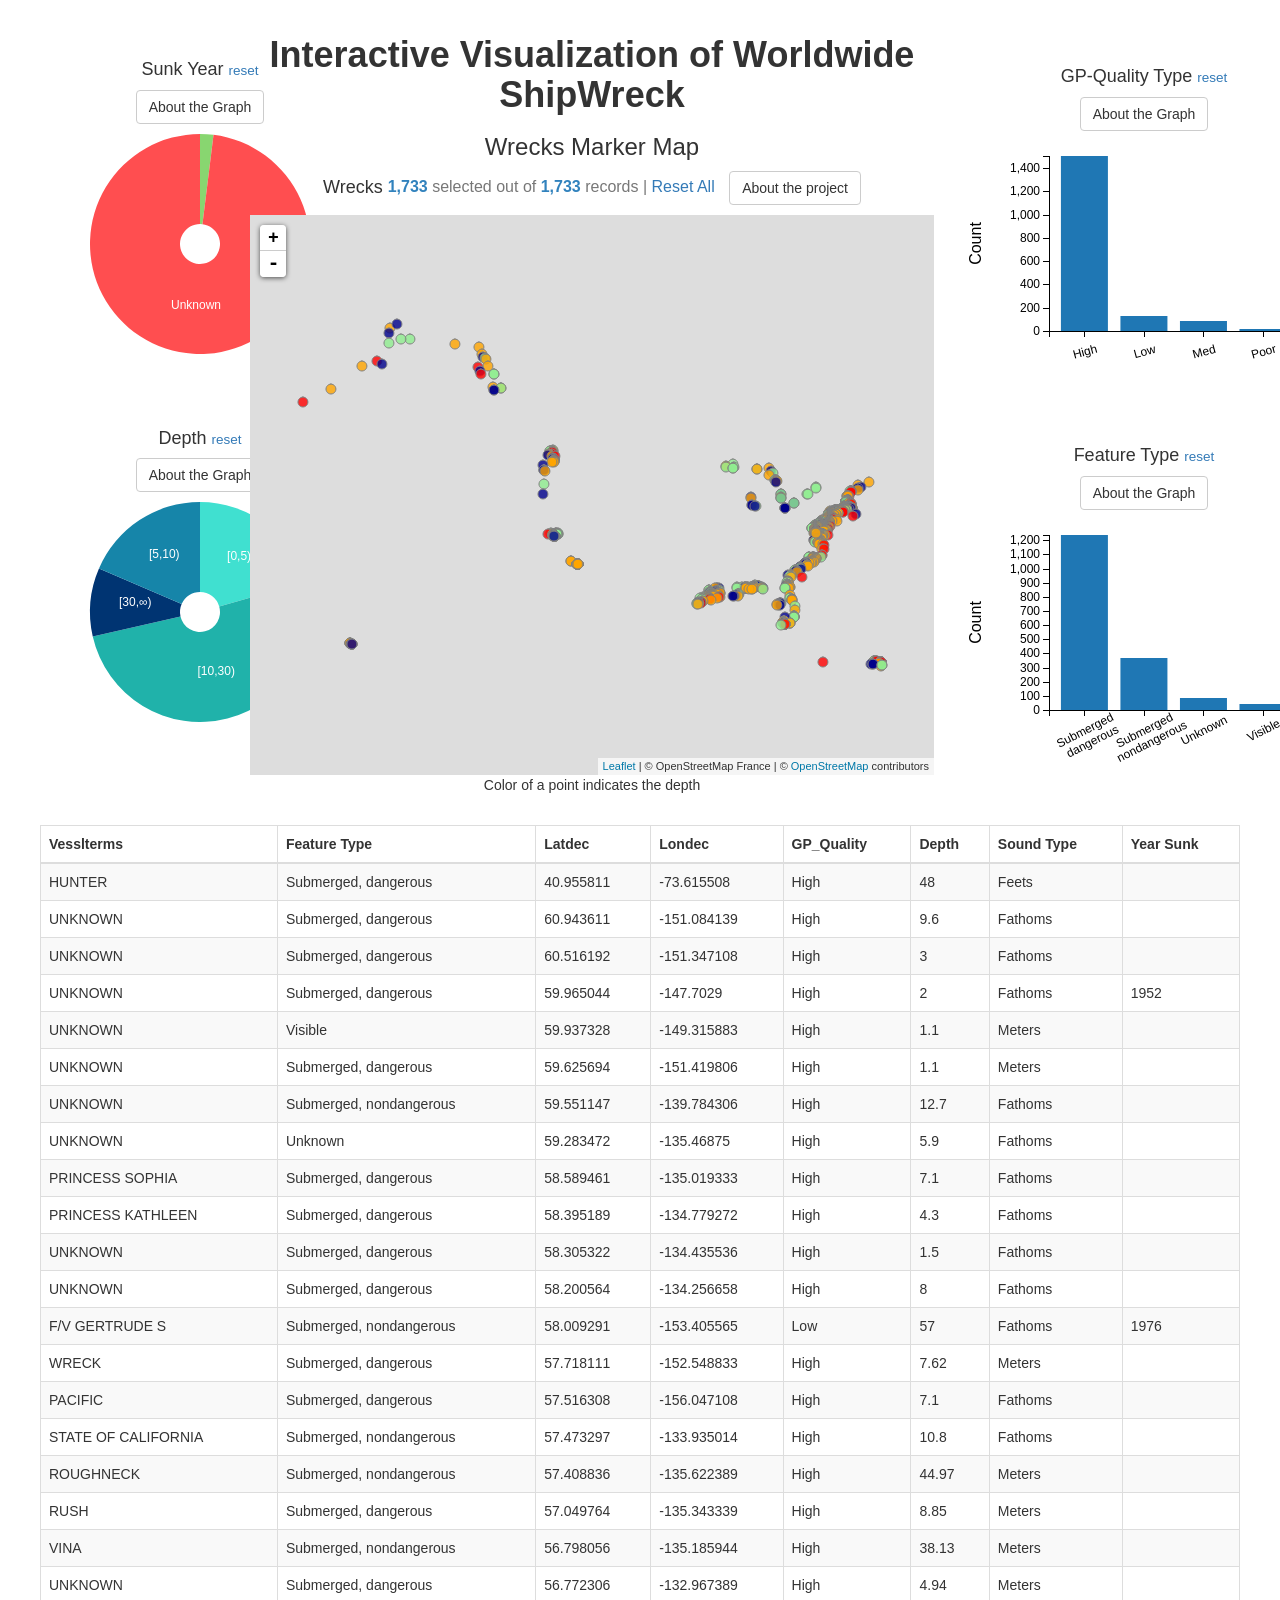
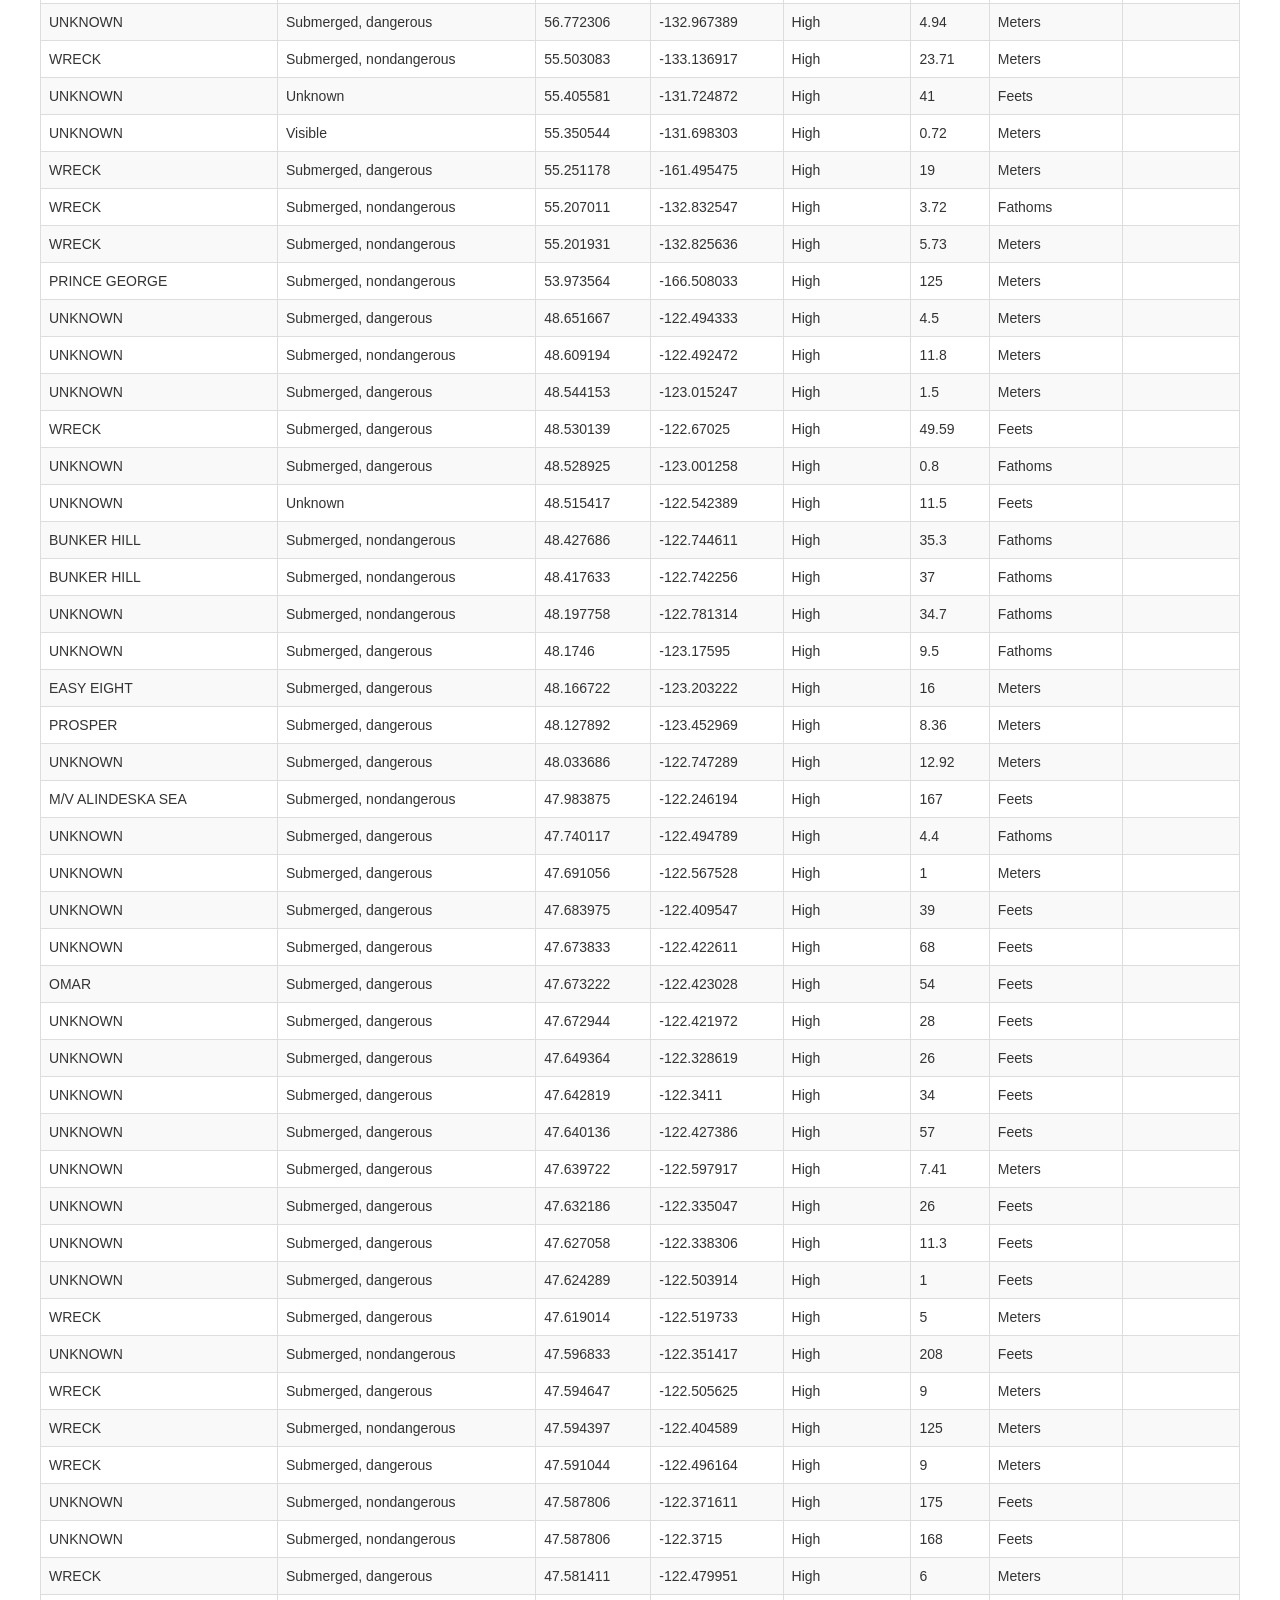
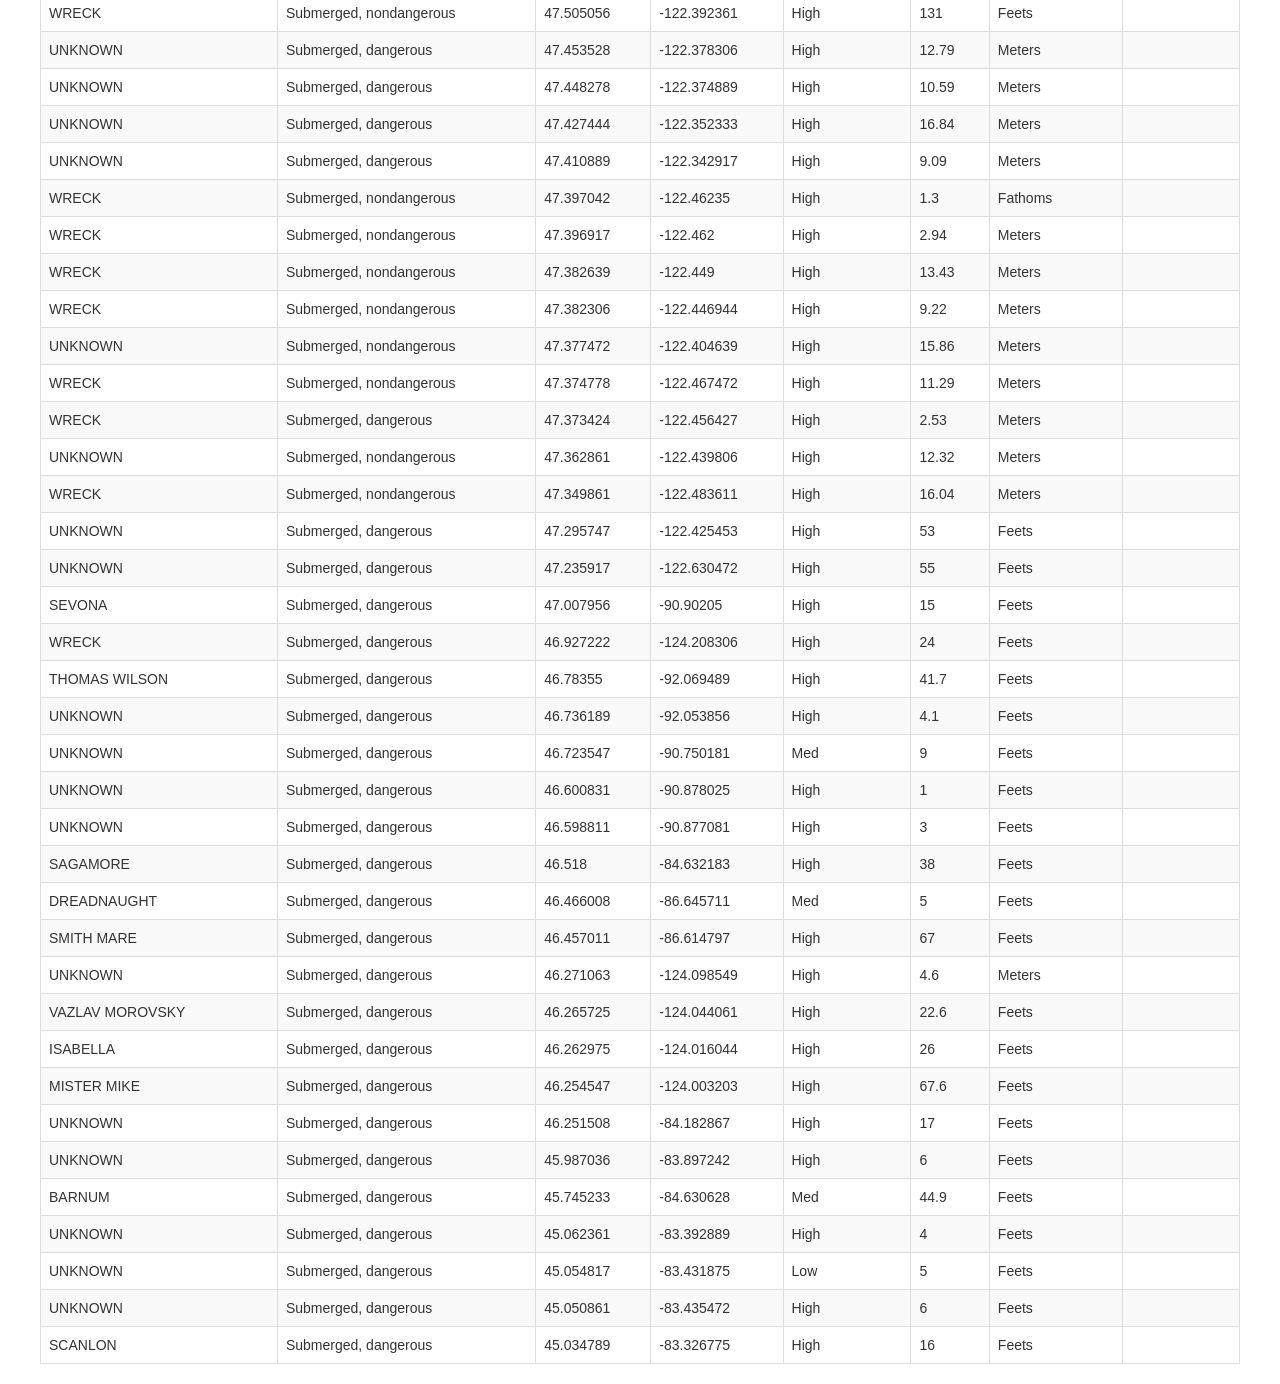
==== commit a90fca9b: "update color of pie chart" ====
--- a/index.html
+++ b/index.html
@@ -92,10 +92,16 @@
                     <div id="map" ></div>
                 </div>   
             </div>
-            <p><i>(<span style="color:lightgreen">green</span> points: depth in [0,5); <span
-                style="color:darkblue">blue</span>: depth in [5,10); <span
-                style="color:orange">orange</span>: depth in [10,30); <span style="color:red">red</span>:
-                depth in [30,∞), unit: m)</i></p>
+            <p>Color of a point indicates the depth</p>
+            <!-- <p><i>
+                (<span style="color:lightgreen">green</span> points: depth in [0,5); 
+                <span
+                style="color:darkblue">blue</span>: depth in [5,10); 
+                <span
+                style="color:orange">orange</span>: depth in [10,30); 
+                <span style="color:red">red</span>:
+                depth in [30,∞), unit: m)
+            </i></p> -->
         </div>
         <div class="col" style="float:left; width:10%; margin-top: 57px; margin-left:20px;">
             <div class="row-xs-5 row-md-3" style="text-align: center;">
@@ -225,7 +231,7 @@
                 injuryChart
                     .width(320)
                     .height(220)
-                    .ordinalColors(['lightgreen', 'orange', 'darkblue', 'red'])
+                    .ordinalColors(['#70f3ff', '#44cef6', '#1685a9', '#003472'])
                     .dimension(injuryDim)
                     .group(injuryGroup)
                     .innerRadius(20)
@@ -248,7 +254,7 @@
                 seasonChart
                     .width(320)
                     .height(220)
-                    .ordinalColors(['#88d670', '#DBA72E', '#ff4e50', '#034AA6', '#493F3F'])
+                    .ordinalColors(['#40E0D0', '#20B2AA', '#003472', '#1685a9'])
                     .dimension(seasonDim)
                     .group(seasonGroup)
                     .innerRadius(20)
@@ -505,8 +511,10 @@
                         <h2>项目意义</h2>
                         <p>使用沉船数据可以帮助我们了解沉船事件的发生情况，比如事件发生的频率、影响因素等。这有助于我们分析事故原因，并采取相应措施来预防类似事件的发生。沉船数据的分析也有助于我们了解沉船事件对海洋生态、海事交通以及经济等方面的影响，为相关部门制定政策和决策提供依据。
                         </p>
-                        <h2>项目部署</h2>
-                        <p>当前项目已部署至github.io</p>
+                        <h2>项目地址</h2>
+                        <p>当前项目已部署至<a href="https://lingfenggold.github.io/">https://lingfenggold.github.io</a></p>
+                        <h2>References</h2>
+                        <p>1. Wrecks and Obstructions Database <a href="https://nauticalcharts.noaa.gov/data/wrecks-and-obstructions.html">link</a></p>
                     </div>
                     <div class="modal-footer">
                         <button type="button" class="btn btn-default" data-dismiss="modal">Close</button>
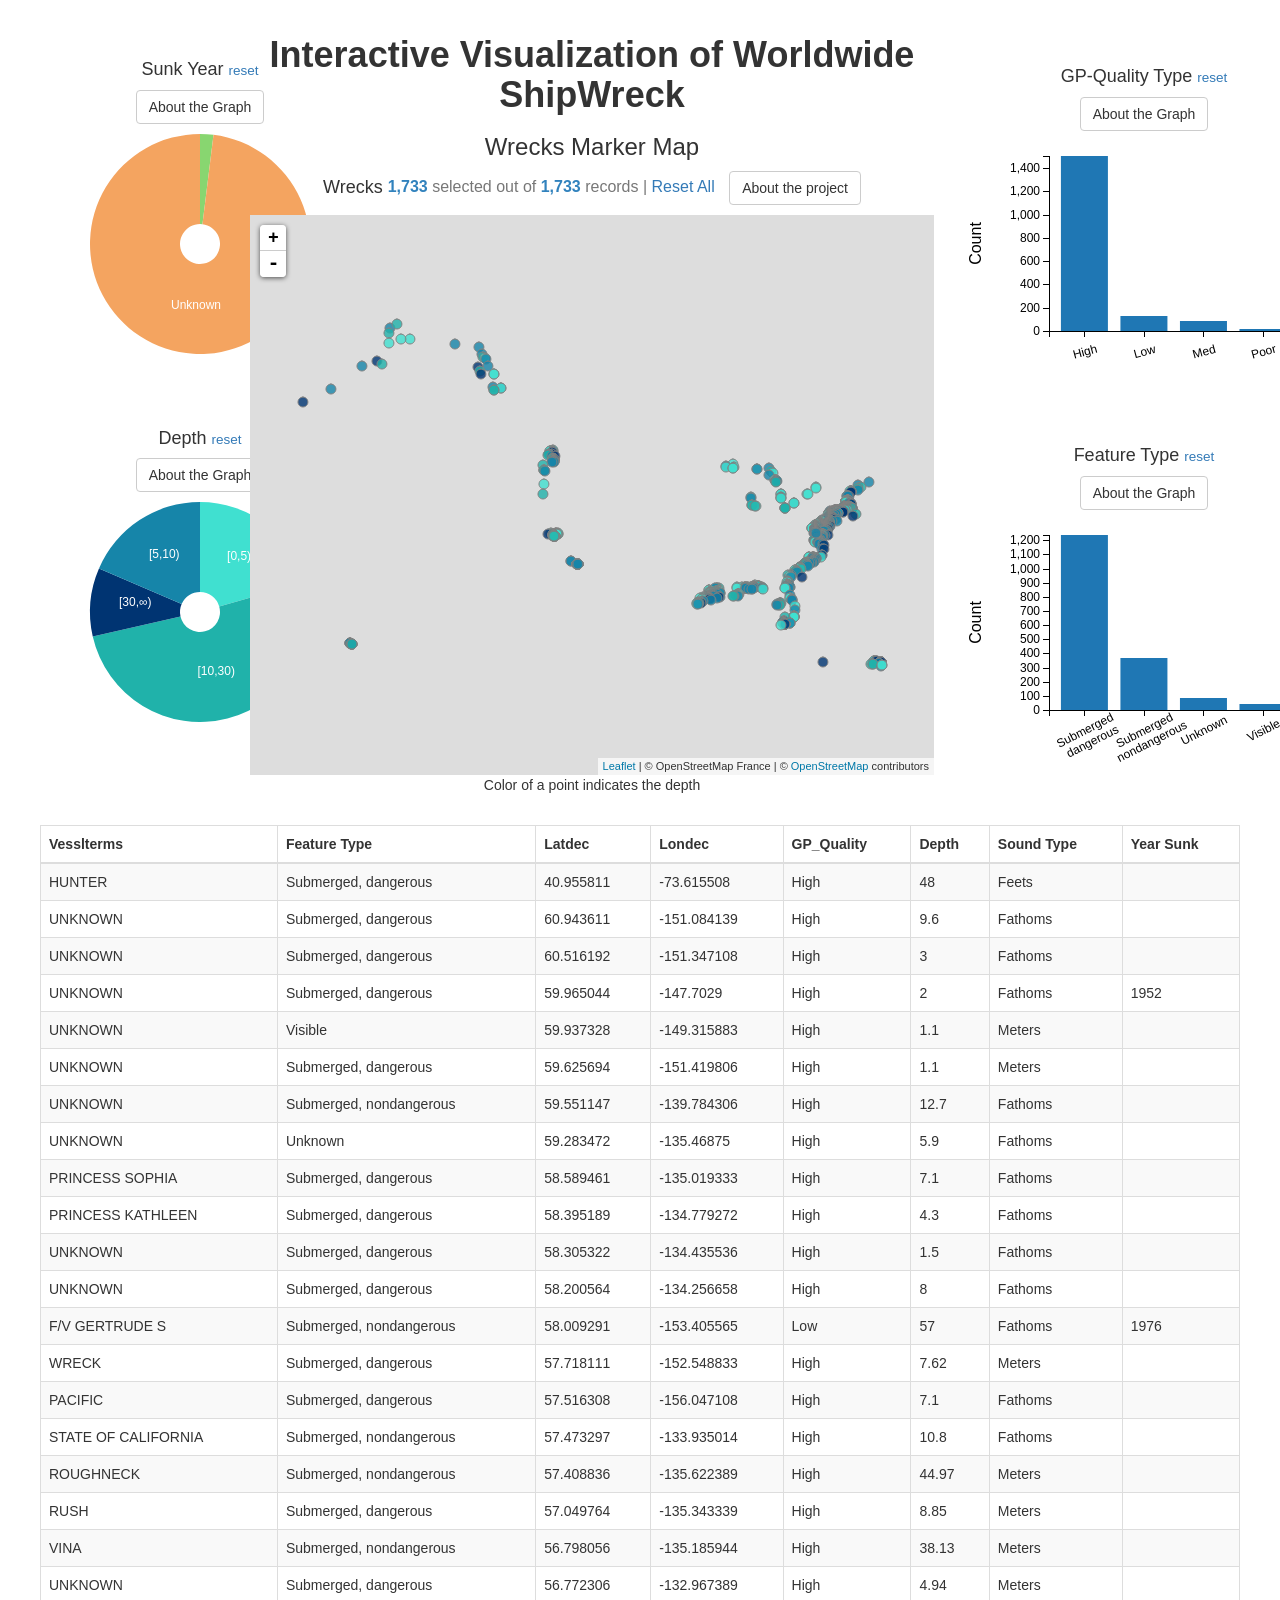
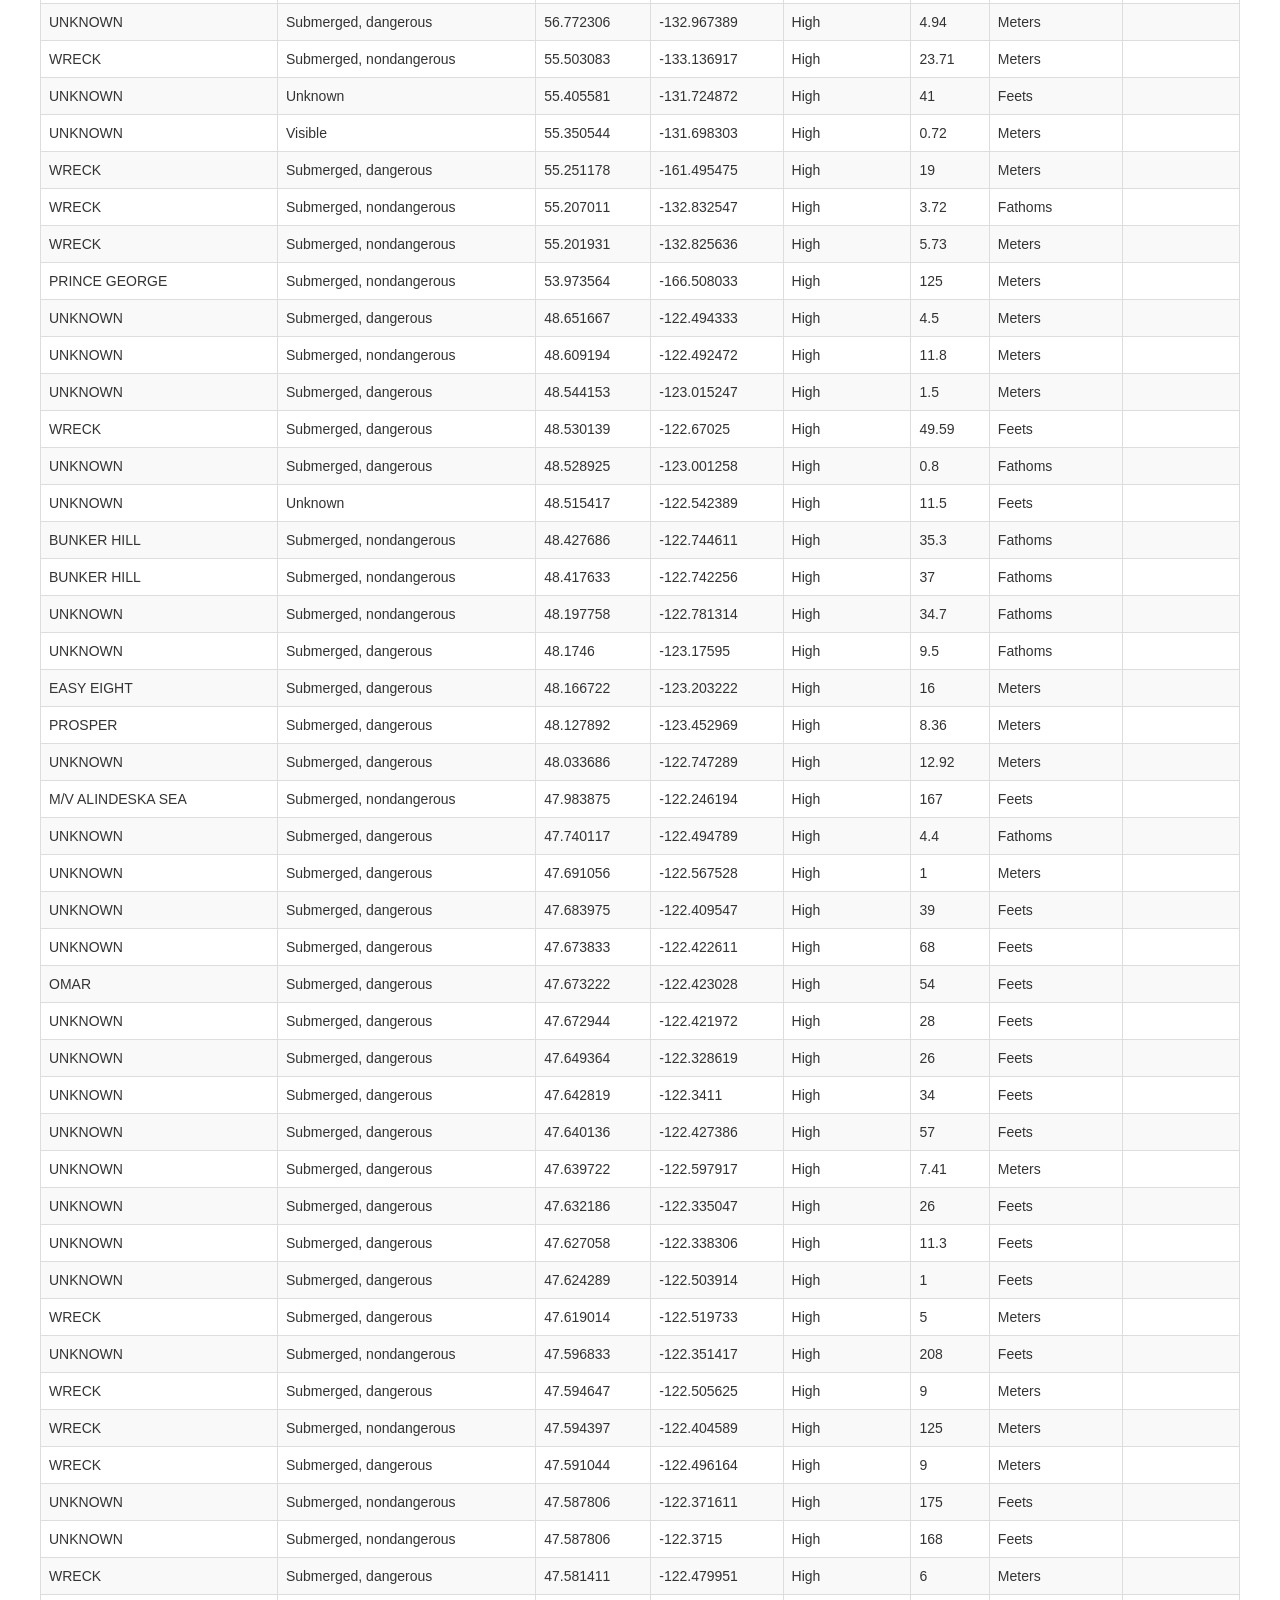
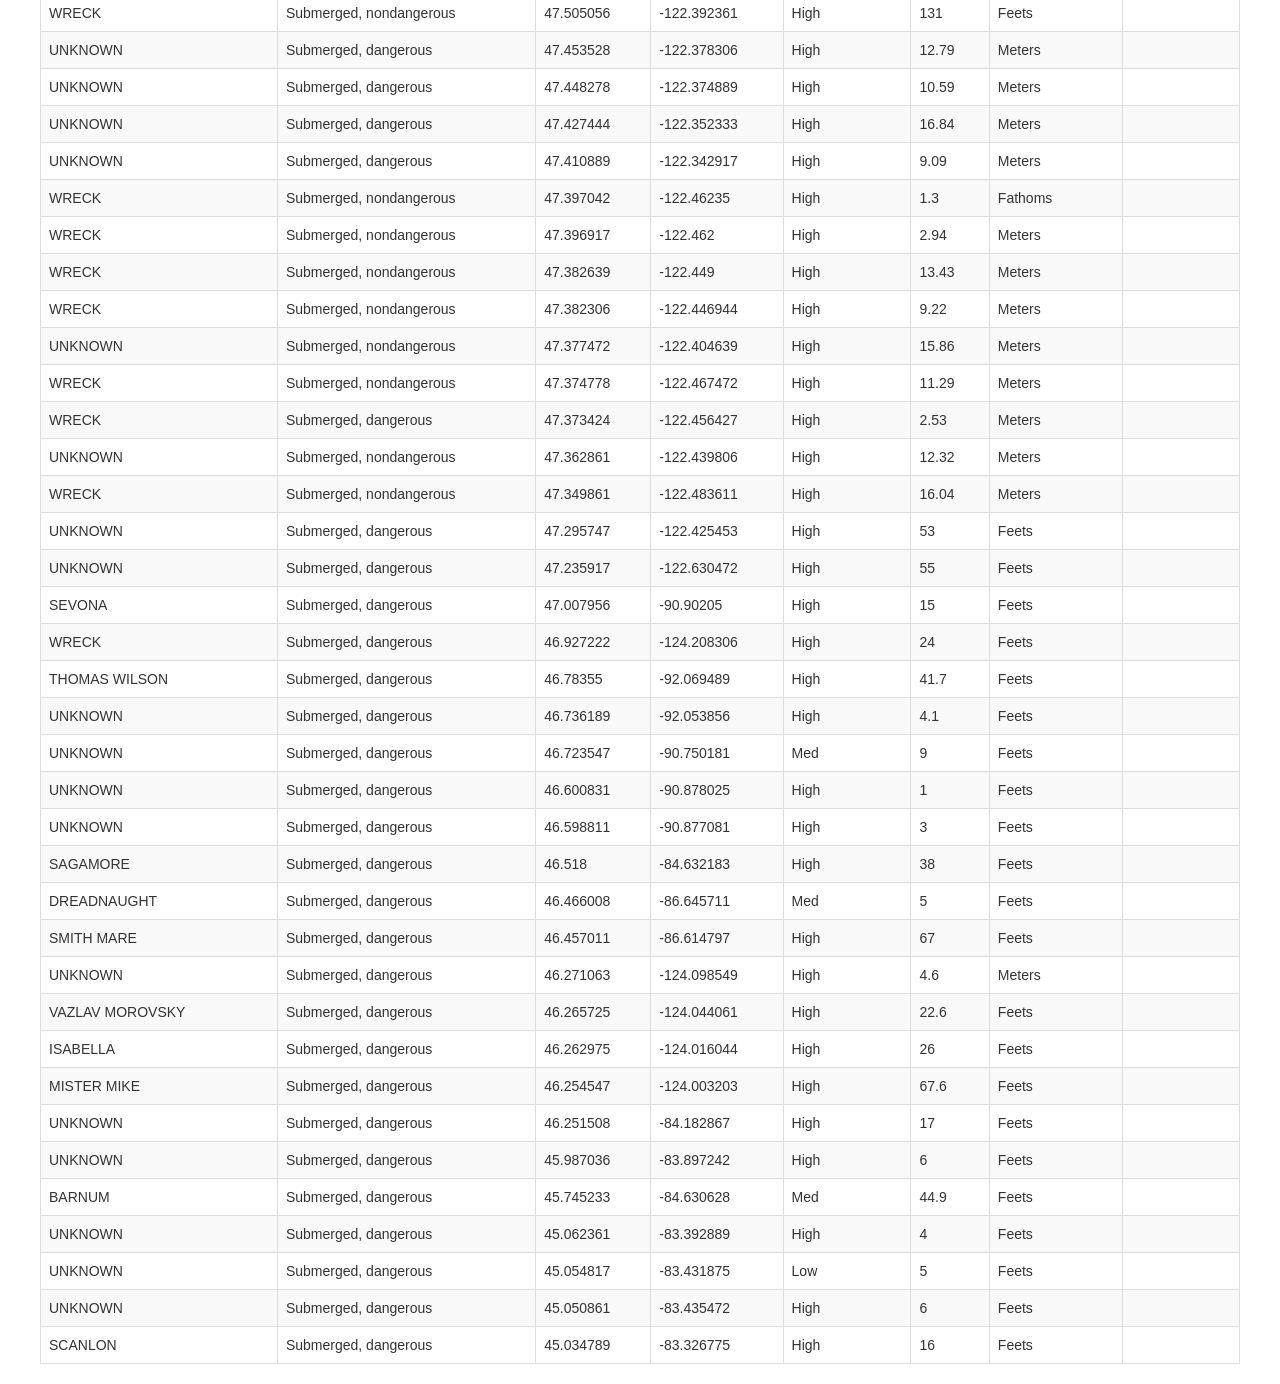
==== commit 54aa6785: "change color" ====
--- a/index.html
+++ b/index.html
@@ -239,7 +239,7 @@
                 yearChart
                     .width(320)
                     .height(220)
-                    .ordinalColors(['#88d670', '#ff4e50'])
+                    .ordinalColors(['#88d670', '#F4A460'])
                     .dimension(yearDim)
                     .group(yearGroup)
                     .innerRadius(20)
@@ -405,13 +405,13 @@
                             if(unit == "Wire-drag, Feets") depth = depth * 0.3048;
 
                             if (depth < 5) {
-                                fillColor_Var = "lightgreen";
+                                fillColor_Var = "#40E0D0";
                             } else if (depth < 10) {
-                                fillColor_Var = "darkblue";
+                                fillColor_Var = "#20B2AA";
                             } else if (depth < 30) {
-                                fillColor_Var = "orange";
+                                fillColor_Var = "#1685a9";
                             } else if (depth != "") {
-                                fillColor_Var = "red";
+                                fillColor_Var = "#003472";
                             } else {
                                 fillColor_Var = "#493F3F";
                             }
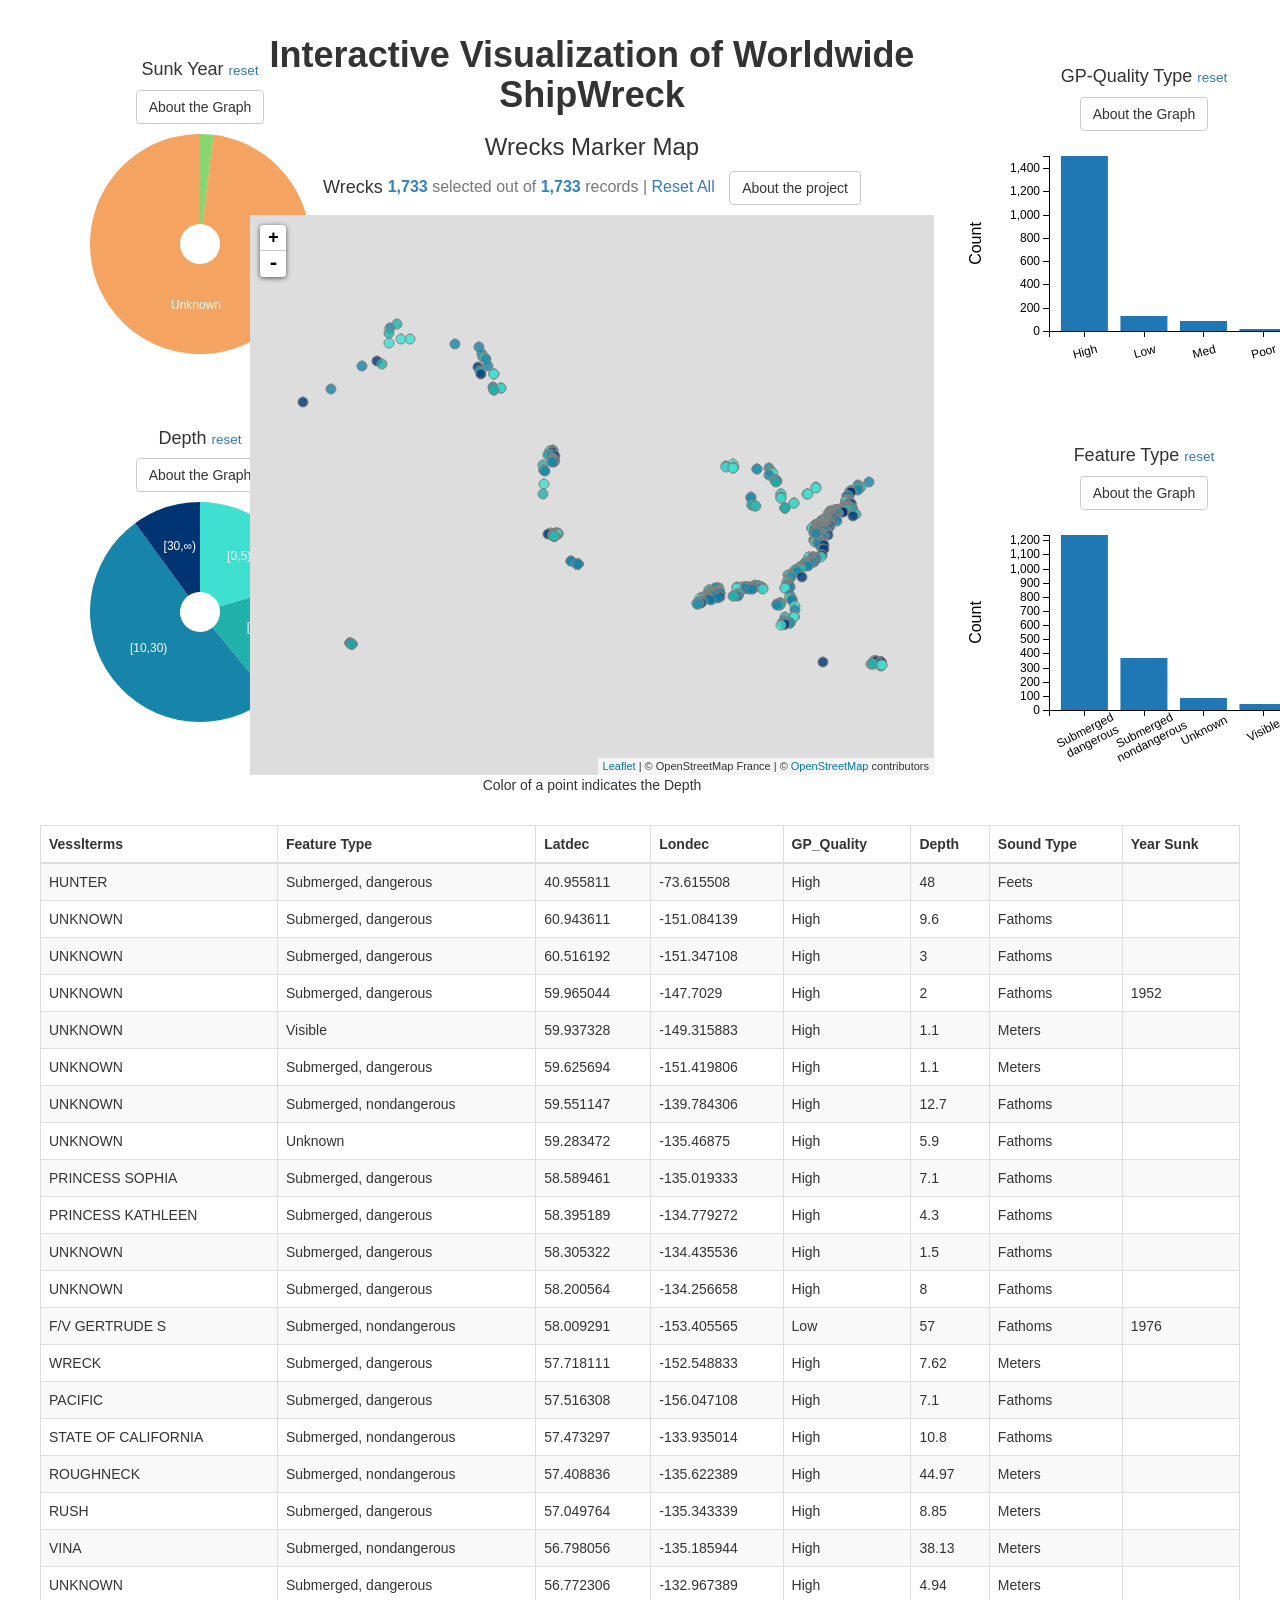
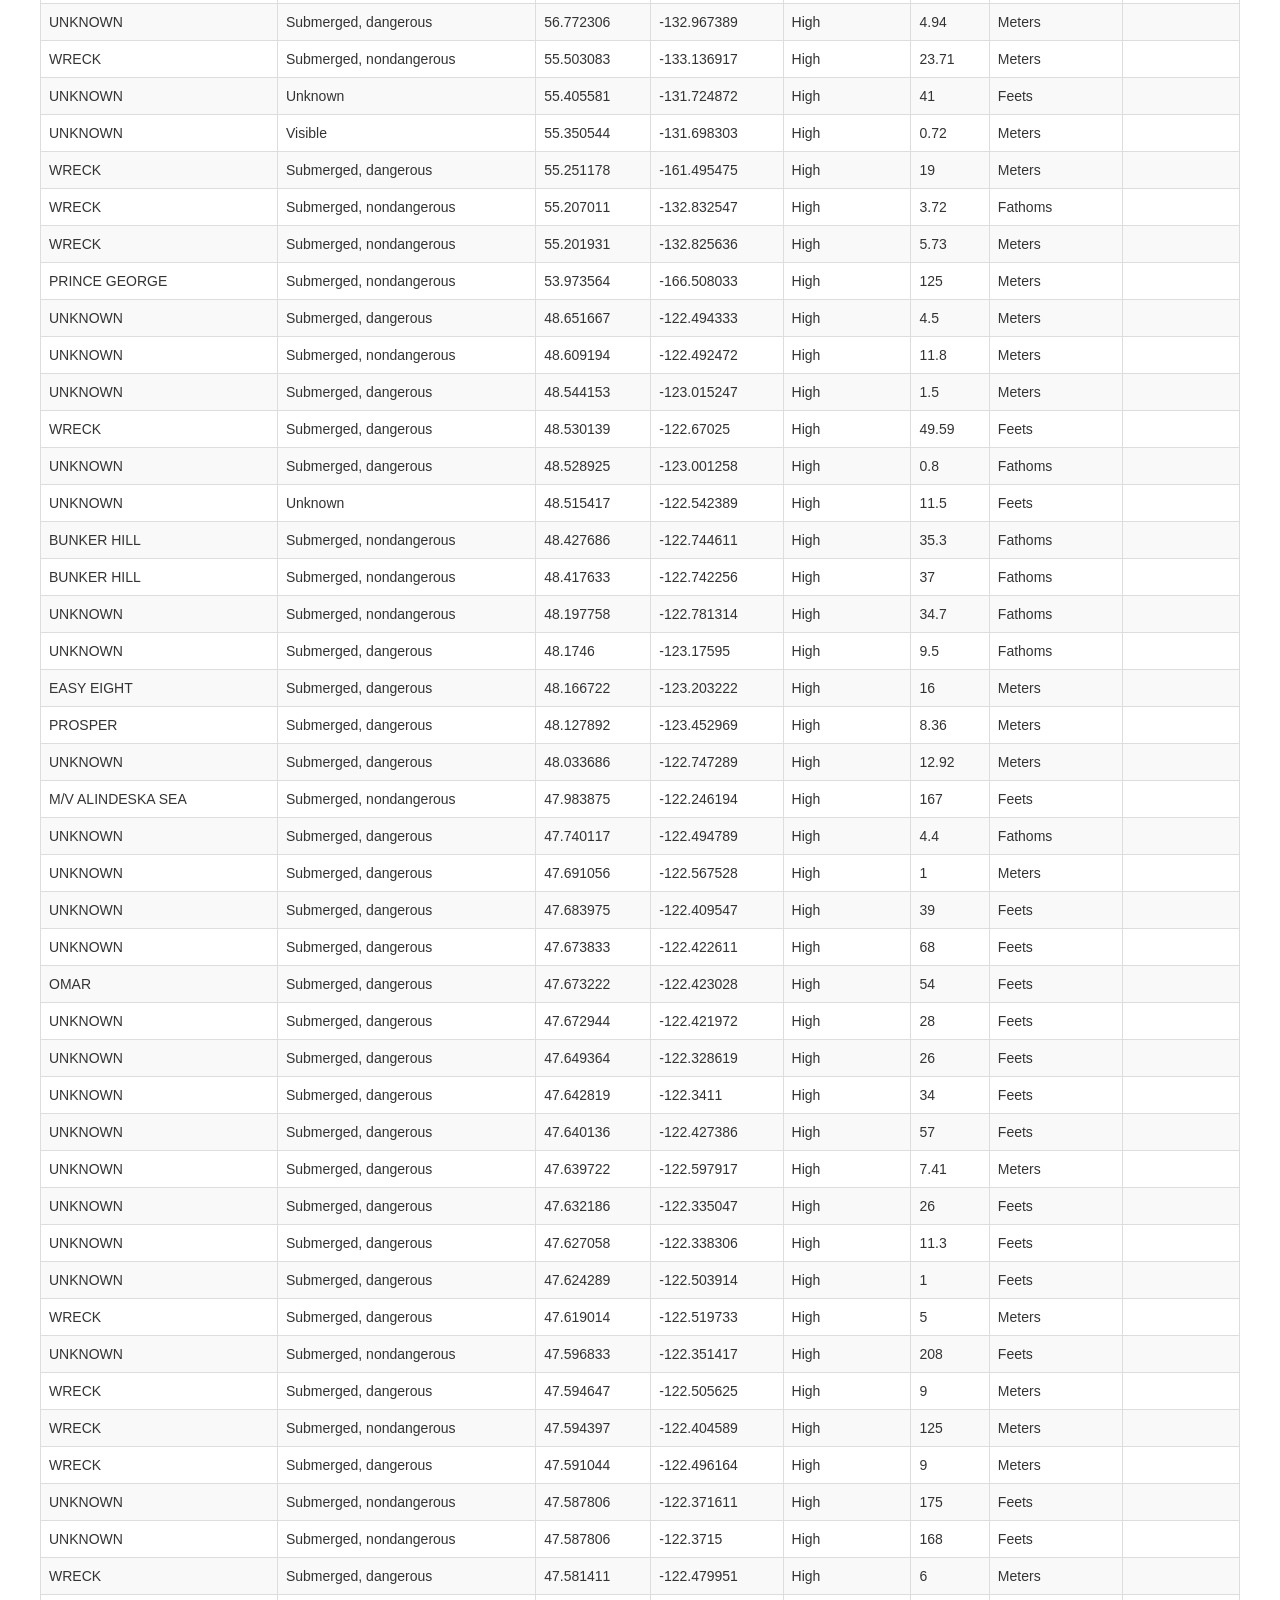
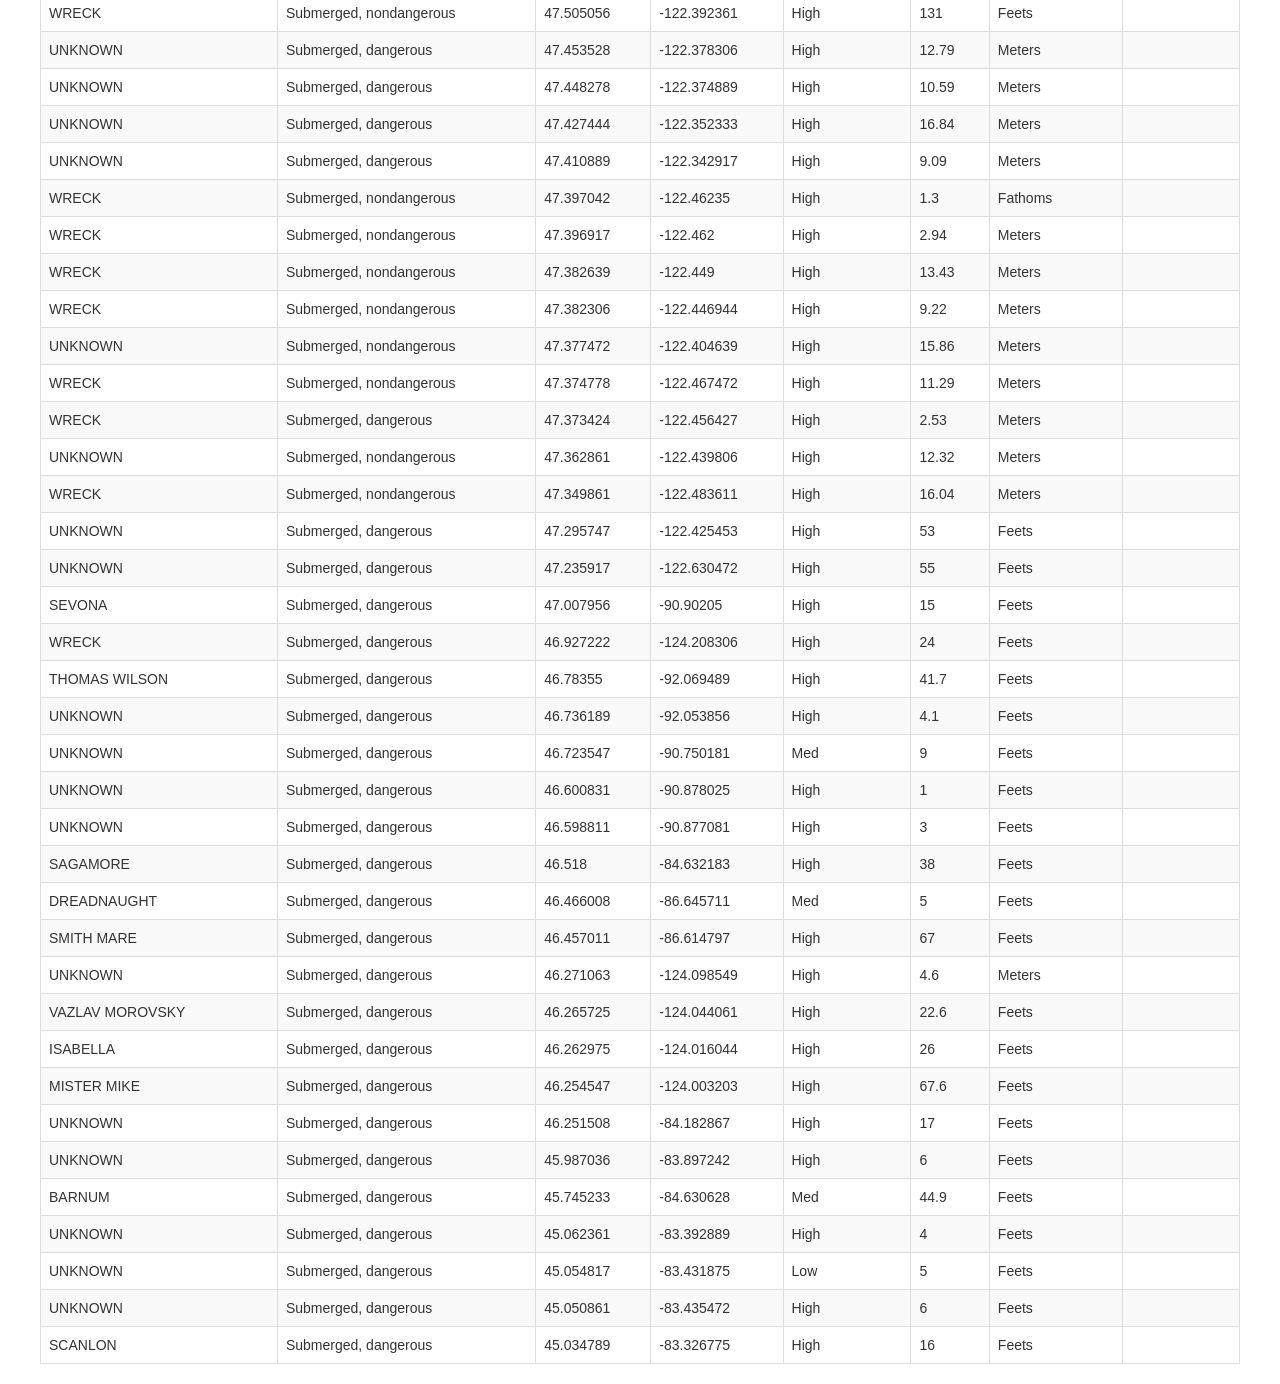
==== commit 1d58d501: "final" ====
--- a/index.html
+++ b/index.html
@@ -34,25 +34,6 @@
                     </tr>
                 </table>
             </div>
-            <!-- <div class="pie-chart text-center">
-                <table align="center">
-                    <tr>
-                        <td>
-                            <h4><br>GP-Quality Type <small><a id="injury" href="#">reset</a></small></h4>
-                        </td>
-                    </tr>
-                    <tr>
-                        <td>
-                            <div class="dc-chart" id="chart-ring-injury" style="margin-top: 10px;"></div>
-                        </td>
-                    </tr>
-                    <tr>
-                        <td>
-                            <button type="button" class="btn btn-default info" data-toggle="modal" data-target="#myModal2">About the Graph</button>
-                        </td>
-                    </tr> 
-                </table>
-            </div> -->
             <div class="pie-chart text-center">
                 <table align="center">
                     <tr>
@@ -92,16 +73,7 @@
                     <div id="map" ></div>
                 </div>   
             </div>
-            <p>Color of a point indicates the depth</p>
-            <!-- <p><i>
-                (<span style="color:lightgreen">green</span> points: depth in [0,5); 
-                <span
-                style="color:darkblue">blue</span>: depth in [5,10); 
-                <span
-                style="color:orange">orange</span>: depth in [10,30); 
-                <span style="color:red">red</span>:
-                depth in [30,∞), unit: m)
-            </i></p> -->
+            <p>Color of a point indicates the Depth</p>
         </div>
         <div class="col" style="float:left; width:10%; margin-top: 57px; margin-left:20px;">
             <div class="row-xs-5 row-md-3" style="text-align: center;">
@@ -220,7 +192,7 @@
                     yearGroup = yearDim.group().reduceCount(),
                     causeGroup = causeDim.group().reduceCount();
 
-                var seasonChart = dc.pieChart('#chart-ring-season'),
+                var depthchart = dc.pieChart('#chart-ring-season'),
                     yearChart = dc.pieChart('#chart-ring-year'),
                     injuryChart = dc.pieChart('#chart-ring-injury'),
                     continentCountBarChart = dc.barChart('#chart-continent-count'),
@@ -239,7 +211,7 @@
                 yearChart
                     .width(320)
                     .height(220)
-                    .ordinalColors(['#88d670', '#F4A460'])
+                    .ordinalColors(['#88d670', '#f4A460'])
                     .dimension(yearDim)
                     .group(yearGroup)
                     .innerRadius(20)
@@ -251,20 +223,19 @@
                         return order[d.key];
                     });
 
-                seasonChart
+                depthchart
                     .width(320)
                     .height(220)
-                    .ordinalColors(['#40E0D0', '#20B2AA', '#003472', '#1685a9'])
+                    .ordinalColors(['#40E0D0', '#20B2AA', '#1685a9', '#003472'])
                     .dimension(seasonDim)
                     .group(seasonGroup)
                     .innerRadius(20)
                     .ordering(function (d) {
                         var order = {
-                            'spring': 1,
-                            'summer': 2,
-                            'fall': 3,
-                            'winter': 4,
-                            'unknown': 5,
+                            '[0,5)': 1,
+                            '[5,10)': 2,
+                            '[10,30)': 3,
+                            '[30,∞)': 4,
                         };
                         return order[d.key];
                     });
@@ -445,7 +416,7 @@
                 });
 
                 d3.selectAll('a#season').on('click', function () {
-                    seasonChart.filterAll();
+                    depthchart.filterAll();
                     dc.redrawAll();
                 });
 
@@ -489,32 +460,60 @@
                     </div>
                     <div class="modal-body">
                         <h1>SDU Visualization</h1>
-                        <h2>项目背景介绍</h2>
-                        <p>
-                            2022年7月2日，广东阳江海域发生了一起沉船事故。海上风电场项目施工浮吊船“福景001”轮在广东阳江附近海域防台锚地避3号台风“暹芭”时发生意外，锚链断裂、走锚遇险，20多条鲜活的生命就这样离我们而去。无独有偶，近几十年来，随着海洋工业的发展，世界上的沉船事故屡有发生。不同与人类的主场陆地，沉船事件发生时，深邃的海洋使人们的自救和政府的搜救变得十分困难，因此总会造成十分严重的灾难。<br>
-                            我们小组了解了近年来的沉船事件后，决定使用历年来的沉船数据，制作一个Dashboard，整合归纳多年来的数据。世事无常，人生在世，我们永远无法预料意外和明天究竟哪一个会先到，很多意外的发生往往不会给人留下丝毫反应的机会，前一刻还在一起说笑的两个人，瞬间就可能会阴阳两隔。希望我们制作的项目能够对相关行业提供一定的帮助。。。。。。。
-                        </p>
-                        <h2>功能</h2>
+                        <h2>项目背景</h2>
+                        <p>
+                            &emsp;&emsp;2022年7月2日，广东阳江海域发生了一起沉船事故。
+                            海上风电场项目施工浮吊船“福景001”轮在广东阳江附近海域防台锚地避3号台风“暹芭”时发生意外，
+                            锚链断裂、走锚遇险，20多条鲜活的生命就这样离我们而去。无独有偶，近几十年来，
+                            随着海洋工业的发展，世界上的沉船事故屡有发生。不同与人类的主场陆地，
+                            沉船事件发生时，深邃的海洋使人们的自救和政府的搜救变得十分困难，因此总会造成十分严重的灾难。<br>
+                            &emsp;&emsp;世事无常，人生在世，我们永远无法预料意外和明天究竟哪一个会先到，
+                            很多意外的发生往往令人猝不及防，可能前一刻还在一起说笑的两个人，瞬间就会阴阳两隔。
+                            为尽可能避免此类事件的发生，我们小组了解了近年来的沉船事件后，
+                            寻找到了美国历年沉船信息数据集并将其整合归纳，制作出当前Dashboard，
+                            其有较为详细的数据展示和较为明晰的可视化显示。
+                            希望我们的项目能够在一定程度上帮助相关行业进行数据分析，以对航海事业起到积极的作用。
+                        </p>
+                        <h2>功能特色</h2>
                         <ul>
                             <li>提供可缩放、可移动的地图模块</li>
-                            <li>提供详细数据</li>
                             <li>提供多种可交互可视化</li>
+                            <li>提供类别选择、清空功能</li>
+                            <li>提供可视化文字说明</li>
+                            <li>提供详细数据表格</li>
                         </ul>
-                        <h2>可实现问题</h2>
+                        <h2>可视化模块</h2>
                         <ul>
-                            <li>哪些季节容易发生事故？</li>
-                            <li>不同的地方容易发生什么类型的事故？</li>
-                            <li>哪些地方是事故高发地？</li>
-                            <li>在有原因的事故中，沉船时发生的活动是什么？</li>
-                            <li>发生事故时水的深度，地点和事故类型的关系是什么？</li>
+                            <li>Sunk Year：根据沉船发生的时间具体与否进行划分</li>
+                            <li>Depth：将沉船深度统一单位后，规定范围进行划分</li>
+                            <li>GP-Quality Type：根据定位精度进行划分</li>
+                            <li>Feature Type：根据是否危害航道进行划分</li>
                         </ul>
+                        <h2>数据预处理</h2>
+                        <p> &emsp;&emsp;考虑到我们需要在地图上进行映射，所以数据点需要有经纬度信息；
+                            同时沉船是影响航行安全的重要因素，所以数据点需要有沉船深度信息。
+                            因此我们对数据进行预处理，筛除掉深度不详和经纬度不详的数据点。
+                            原始数据集包含6222个数据点，筛选后剩余1733个数据点。<br>
+                            &emsp;&emsp;对于本数据中的深度信息，有多种不同的单位，如米、英尺等。为方便分析，
+                            我们将其统一单位至米（m）。
+                            
+                        </p>
                         <h2>项目意义</h2>
-                        <p>使用沉船数据可以帮助我们了解沉船事件的发生情况，比如事件发生的频率、影响因素等。这有助于我们分析事故原因，并采取相应措施来预防类似事件的发生。沉船数据的分析也有助于我们了解沉船事件对海洋生态、海事交通以及经济等方面的影响，为相关部门制定政策和决策提供依据。
-                        </p>
-                        <h2>项目地址</h2>
-                        <p>当前项目已部署至<a href="https://lingfenggold.github.io/">https://lingfenggold.github.io</a></p>
-                        <h2>References</h2>
-                        <p>1. Wrecks and Obstructions Database <a href="https://nauticalcharts.noaa.gov/data/wrecks-and-obstructions.html">link</a></p>
+                        <p> &emsp;&emsp;在本项目中，我们可以通过选取不同的区间，观察地图上对应数据点的分布，
+                            来观察沉船深度、对航道的危害、沉船时间、定位精度和地理位置之间的对应关系。
+                            同时放大地图可以看到部分河流、航道、港口等信息，可帮助我们进一步分析沉船与人类活动之间的关系。
+                            <br>
+                            &emsp;&emsp;使用沉船数据可以帮助我们了解沉船事件的发生情况，比如事件发生的频率、
+                            影响因素等。这有助于我们分析事故原因，并采取相应措施来预防类似事件的发生。
+                            沉船数据的分析也有助于我们了解沉船事件对海洋生态、海事交通以及经济等方面的影响，
+                            为相关部门制定政策和决策提供依据。
+                        </p>
+                        <h2>部署情况</h2>
+                        <p> &emsp;&emsp;当前项目已部署至<a href="https://lingfenggold.github.io">https://lingfenggold.github.io 。</a></p>
+                        <h2>数据来源</h2>
+                        <ul>
+                            <li> Wrecks and Obstructions Database <a href="https://nauticalcharts.noaa.gov/data/wrecks-and-obstructions.html"> link 。</a></li>
+                        </ul>
                     </div>
                     <div class="modal-footer">
                         <button type="button" class="btn btn-default" data-dismiss="modal">Close</button>
@@ -535,10 +534,22 @@
                     </div>
                     <div class="modal-body">
                         <p>
-                            在本数据集中，大部分数据没有确切的沉没年份，仅有极少的部分船沉没的具体年份，观察地图与可以发现，这些沉船大都是在极度靠近海岸或者航线的地方。观察有沉没事件的所有34组数据，有33组发生在经济大萧条之后，有25组发生在二战结束之后，因此我们认为这极有可能是为了发展经济，在开拓海岸线或修建航道时不小心失事的船只，因此被及时记录在案，有着详细的沉没时间。
-                        </p>
-                        <p>
-                            另外关于很多沉船为何会没有具体的沉没时间，我们也有所看法。航海业可以追溯到2500多年前，而早在公元15世纪，航海业就已经十分兴盛，无论是郑和下西洋，还是哥伦布发现新大陆、麦哲伦环球航行，都展现了当时的航海实力。然而，在多年之前，工业水平还不成熟，船只质量也良莠不齐，再加上没有今天的高科技，不知道有多少船只永远沉眠在海底。而那时也没有强大的信息统计能力和信息储备能力，因此很多船只的沉没都无法追本溯源。根据国际海洋考古组织的最新资料表明，在世界大洋的深处，仅近400年来，全世界沉入海洋的舰船就多达25万艘。如此巨大的基数，再加上对于科学家来说，很多时候船只所处的年代、沉没的原因和其内部还存有的信息远比船只的具体沉没时间更为重要，很多沉船没有具体的沉没时间也就无可厚非。
+                            &emsp;&emsp;在本数据集中，大部分数据没有确切的沉没年份，仅有极少的部分船沉没的具体年份，
+                            观察地图与可以发现，这些沉船大都是在极度靠近海岸或者航线的地方。
+                            观察有沉没事件的所有34组数据，有29组发生在经济大萧条（1933）之后，
+                            有25组发生在二战结束（1945）之后，因此我们认为这极有可能是为了发展经济，
+                            在开拓海岸线或修建航道时不小心失事的船只，因此被及时记录在案，有着详细的沉没时间。
+                        </p>
+                        <p>
+                            &emsp;&emsp;另外关于很多沉船为何会没有具体的沉没时间，我们也有所看法。
+                            航海业可以追溯到2500多年前，而早在公元15世纪，航海业就已经十分兴盛，无论是郑和下西洋，
+                            还是哥伦布发现新大陆、麦哲伦环球航行，都展现了当时的航海实力。然而，在多年之前，
+                            工业水平还不成熟，船只质量也良莠不齐，再加上没有今天的高科技，
+                            不知道有多少船只永远沉眠在海底。而那时也没有强大的信息统计能力和信息储备能力，
+                            因此很多船只的沉没都无法追本溯源。根据国际海洋考古组织的最新资料表明，在世界大洋的深处，
+                            仅近400年来，全世界沉入海洋的舰船就多达25万艘。如此巨大的基数，再加上对于科学家来说，
+                            很多时候船只所处的年代、沉没的原因和其内部还存有的信息远比船只的具体沉没时间更为重要，
+                            很多沉船没有具体的沉没时间也就无可厚非。
                         </p>
                     </div>
                     <div class="modal-footer">
@@ -560,8 +571,31 @@
                     </div>
                     <div class="modal-body">
                         <p>
-                            本数据集有一个较为独特的离散数据为GP-Quality，翻译过来大致是定位精度。该项其实和沉船本身关系较小，更多的是测量仪器、测量方式的误差。通过看图可以发现，大致上，精度较低的数据点和精度较高的数据点相比，离海岸和航道更远。
-                        </p>
+                            &emsp;&emsp;本数据集有一个较为独特的离散数据为GP-Quality，翻译过来大致是定位精度。
+                            该项其实和沉船本身关系较小，更多的是测量仪器、测量方式的误差。通过看图可以发现，大致上，
+                            精度较低的数据点和精度较高的数据点相比，离海岸和航道更远。而对于精度为poor的少数点来说，
+                            又大多数分布在离海岸极近的地方，我们推测可能是挖掘年代较早，精度较差等原因。
+                        </p>
+                        <ul>
+                            <li>
+                                High
+                            </li>
+                            <p>
+                                <img src="data/images/GP-Quality-Type_High.png" style="width:93%; height:auto" alt="GP-Quality-Type_High">
+                            </p>
+                            <li>
+                                Low，Med
+                            </li>
+                            <p>
+                                <img src="data/images/GP-Quality-Type_Low_Med.png" style="width:93%; height:auto" alt="GP-Quality-Type_Low_Med">
+                            </p>
+                            <li>
+                                Poor
+                            </li>
+                            <p>
+                                <img src="data/images/GP-Quality-Type_Poor.png" style="width:93%; height:auto" alt="GP-Quality-Type_Poor">
+                            </p>
+                        </ul>
                     </div>
                     <div class="modal-footer">
                         <button type="button" class="btn btn-default" data-dismiss="modal">Close</button>
@@ -582,22 +616,60 @@
                     </div>
                     <div class="modal-body">
                         <p>
-                            ​海水透明度（seawater transparency）是海水能见度的一种量度。通常以直径30cm的白色圆盘垂直放入海水中的可见深度来表示。大洋中悬浮物较少，透明度一般可达50～60米；近海悬浮物较多，约达10～30米；河口地区因水中含有大量泥沙，常缩小至1～2米。考虑到在近海地区常使用视觉作辅助，而大洋深处更多依靠仪器和蛙人，因此我们将沉船深度分为[0m, 5m)，[5m, 10m)，[10m,  30m)和[30m, ∞)四个区间。可以看到，大部分沉船事件的船骸都处[30m, ∞)这个区间。选中不同的区间，观察地图上的分布。
+                            &emsp;&emsp;该图是由数据集中的沉船深度数据绘制成的饼状图，沉船深度即为船骸距离海面的距离，
+                            可用以下示意图表示。  
+                        </p>
+                        <p style="text-align: center;">
+                            <img src="data/images/The-depth-of-the-shipwreck.png" style="width:93%; height:auto" alt="The-depth-of-the-shipwreck">
+                        </p>
+                        <p>
+                            &emsp;&emsp; 海水透明度（seawater transparency）是海水能见度的一种量度。
+                            通常以直径30cm的白色圆盘垂直放入海水中的可见深度来表示。
+                            大洋中悬浮物较少，透明度一般可达50～60米；近海悬浮物较多，
+                            约达10～30米；河口地区因水中含有大量泥沙，常缩小至1～2米。
+                            考虑到在近海地区常使用视觉作辅助，
+                            而大洋深处更多依靠仪器和蛙人，因此我们将沉船深度分为[0m, 5m)，
+                            [5m, 10m)，[10m,  30m)和[30m, ∞)四个区间。可以看到，
+                            大部分沉船事件的船骸都处[30m, ∞)这个区间。可以看出大多数沉船都处于[10m, 30m)区间。
+                            选中不同的区间，观察地图上的分布。
                         </p>
                         <ul>
                             <li>
                                 在[0m, 5m)区间，大部分事故都发生在离海岸极近的地方，甚至就是河流入海口。
                             </li>
-                            <li>
-                                在[5m, 10m)区间，情况与上个区间类似，大都发生在临海的航道附近。
-                            </li>
-                            <li>
-                                在[10m, 30m)区间，沉船事件的数量明显增加，其发生的地点也多出现在近海。但是出现在海峡中的也不在少数。
-                            </li>
-                            <li>
-                                在[30m, ∞)区间，大部分沉船事件的位置离海更远。
-                            </li>
+                            <p>
+                                <img src="data/images/Depth_0.png" style="width:93%; height:auto" alt="Depth_0">
+                            </p>
+                            <li>
+                                在[5m, 10m)区间，情况与上个区间类似，大都分布海岸或临海的航道附近。
+                            </li>
+                            <p>
+                                <img src="data/images/Depth_1.png" style="width:93%; height:auto" alt="Depth_1">
+                            </p>
+                            <li>
+                                在[10m, 30m)区间，沉船的数量明显增加，其分布地多位于近海，但是也有一部分位于海峡内。
+                            </li>
+                            <p>
+                                <img src="data/images/Depth_2.png" style="width:93%; height:auto" alt="Depth_2">
+                            </p>
+                            <p>
+                                <img src="data/images/Depth_3.png" style="width:93%; height:auto" alt="Depth_3">
+                            </p>
+                            <li>
+                                在[30m, ∞)区间，大部分沉船的位置离海更远。
+                            </li>
+                            <p>
+                                <img src="data/images/Depth_4.png" style="width:93%; height:auto" alt="Depth_4">
+                            </p>
                         </ul>
+                        <p>
+                            &emsp;&emsp; 由此可以看出沉船深度在地理位置上有着一定的分布规律，
+                            大致遵循深度越深，离海岸越远。绝大部分沉船都分布在航线、海峡、港口附近，
+                            可见航行中总是有着各种意外，连特意开辟的航道和港口附近都有如此多的沉船，何况更加未知的深海。
+                        </p>
+                        <p style="text-align: center;">
+                            <img src="data/images/Depth_5.png" style="width:87%; height:auto" alt="Depth_5">
+                        </p>
                     </div>
                     <div class="modal-footer">
                         <button type="button" class="btn btn-default" data-dismiss="modal">Close</button>
@@ -617,22 +689,48 @@
                     </div>
                     <div class="modal-body">
                         <p>
-                            自古行船三分险，沉船的历史是随着航海史一起发展的，海上航行的船舶由于不同的原因，如碰撞、火灾事故、遭遇恶劣天气、违法超载运输或者船舶操纵不当等都有可能造成船舶的沉没。随着海上船舶交通日益繁重，水深优良、交通有序的通航水域是船舶安全航行的保障，沉船就成为了严重影响通航安全的重大隐患。
-                        </p>
-                        <p>
-                            在本数据集中，沉船分为四种，已沉没且对航行有危险的、已沉没但对航行没有危险的，肉眼可见的和未知的。其中已沉没且对航行有危险的占绝大多数。选中不同种类，观察地图上的分布。
+                            &emsp;&emsp;自古行船三分险，沉船的历史是随着航海史一起发展的，海上航行的船舶由于不同的原因，
+                            如碰撞、火灾事故、遭遇恶劣天气、违法超载运输或者船舶操纵不当等都有可能造成船舶的沉没。
+                            随着海上船舶交通日益繁重，水深优良、交通有序的通航水域是船舶安全航行的保障，沉船就成为了严重影响通航安全的重大隐患。
+                        </p>
+                        <p>
+                            &emsp;&emsp;在本数据集中，沉船分为四种，已沉没且对航行有危险的、已沉没但对航行没有危险的，
+                            肉眼可见的和未知的。其中已沉没且对航行有危险的占绝大多数。选中不同种类，观察地图上的分布。
                         </p>
                         <ul>
                             <li>
-                                肉眼可见的沉船，大多分布在离海岸极近的地方，这些地方深度较浅，船只沉没后也容易被看到。
-                            </li>
-                            <li>
-                                已沉没但对航行没有危险的的沉船，可以看到其大部分深度都在30m以上。且其多分布在离航道较远的地方，离航道较近也大都深度较深。
-                            </li>
-                            <li>
-                                已沉没但对航行有危险的沉船，多出现在航道附近，且其平均深度相较于无危险的较浅，尤其是[0m, 10m)区间，比例显著增加。
-                            </li>
+                                肉眼可见的沉船，大多分布在离海岸极近的地方，其大部分深度位于[0m, 5m)区间。
+                            </li>
+                            <p>
+                                <img src="data/images/Feature-Type_0.png" style="width:93%; height:auto" alt="Feature-Type_0">
+                            </p>
+                            <p>
+                                <img src="data/images/Feature-Type_1.png" style="width:93%; height:auto" alt="Feature-Type_1">
+                            </p>
+                            <li>
+                                已沉没但对航行没有危险的的沉船，多分布在离航道较远的地方，离航道较近的沉船也大都深度较深。
+                                其大部分深度都在10m以上，且[30m, ∞)区间比例较大。
+                            </li>
+                            <p>
+                                <img src="data/images/Feature-Type_2.png" style="width:93%; height:auto" alt="Feature-Type_2">
+                            </p>
+                            <p>
+                                <img src="data/images/Feature-Type_3.png" style="width:93%; height:auto" alt="Feature-Type_3">
+                            </p>
+                            <li>
+                                已沉没但对航行有危险的沉船，多出现在航道附近，且其平均深度相较于无危险的较浅，
+                                尤其是在[0m, 10m)区间，比例显著增加；而在[30m, ∞)区间，比例大幅下降。
+                            </li>
+                            <p>
+                                <img src="data/images/Feature-Type_4.png" style="width:93%; height:auto" alt="Feature-Type_4">
+                            </p>
+                            <p>
+                                <img src="data/images/Feature-Type_5.png" style="width:93%; height:auto" alt="Feature-Type_5">
+                            </p>
                         </ul>
+                        <p>
+                            &emsp;&emsp;由此可看出，航道附近的较浅的沉船对航行有着极大危害，需及时进行清理。
+                        </p>
                     </div>
                     <div class="modal-footer">
                         <button type="button" class="btn btn-default" data-dismiss="modal">Close</button>
